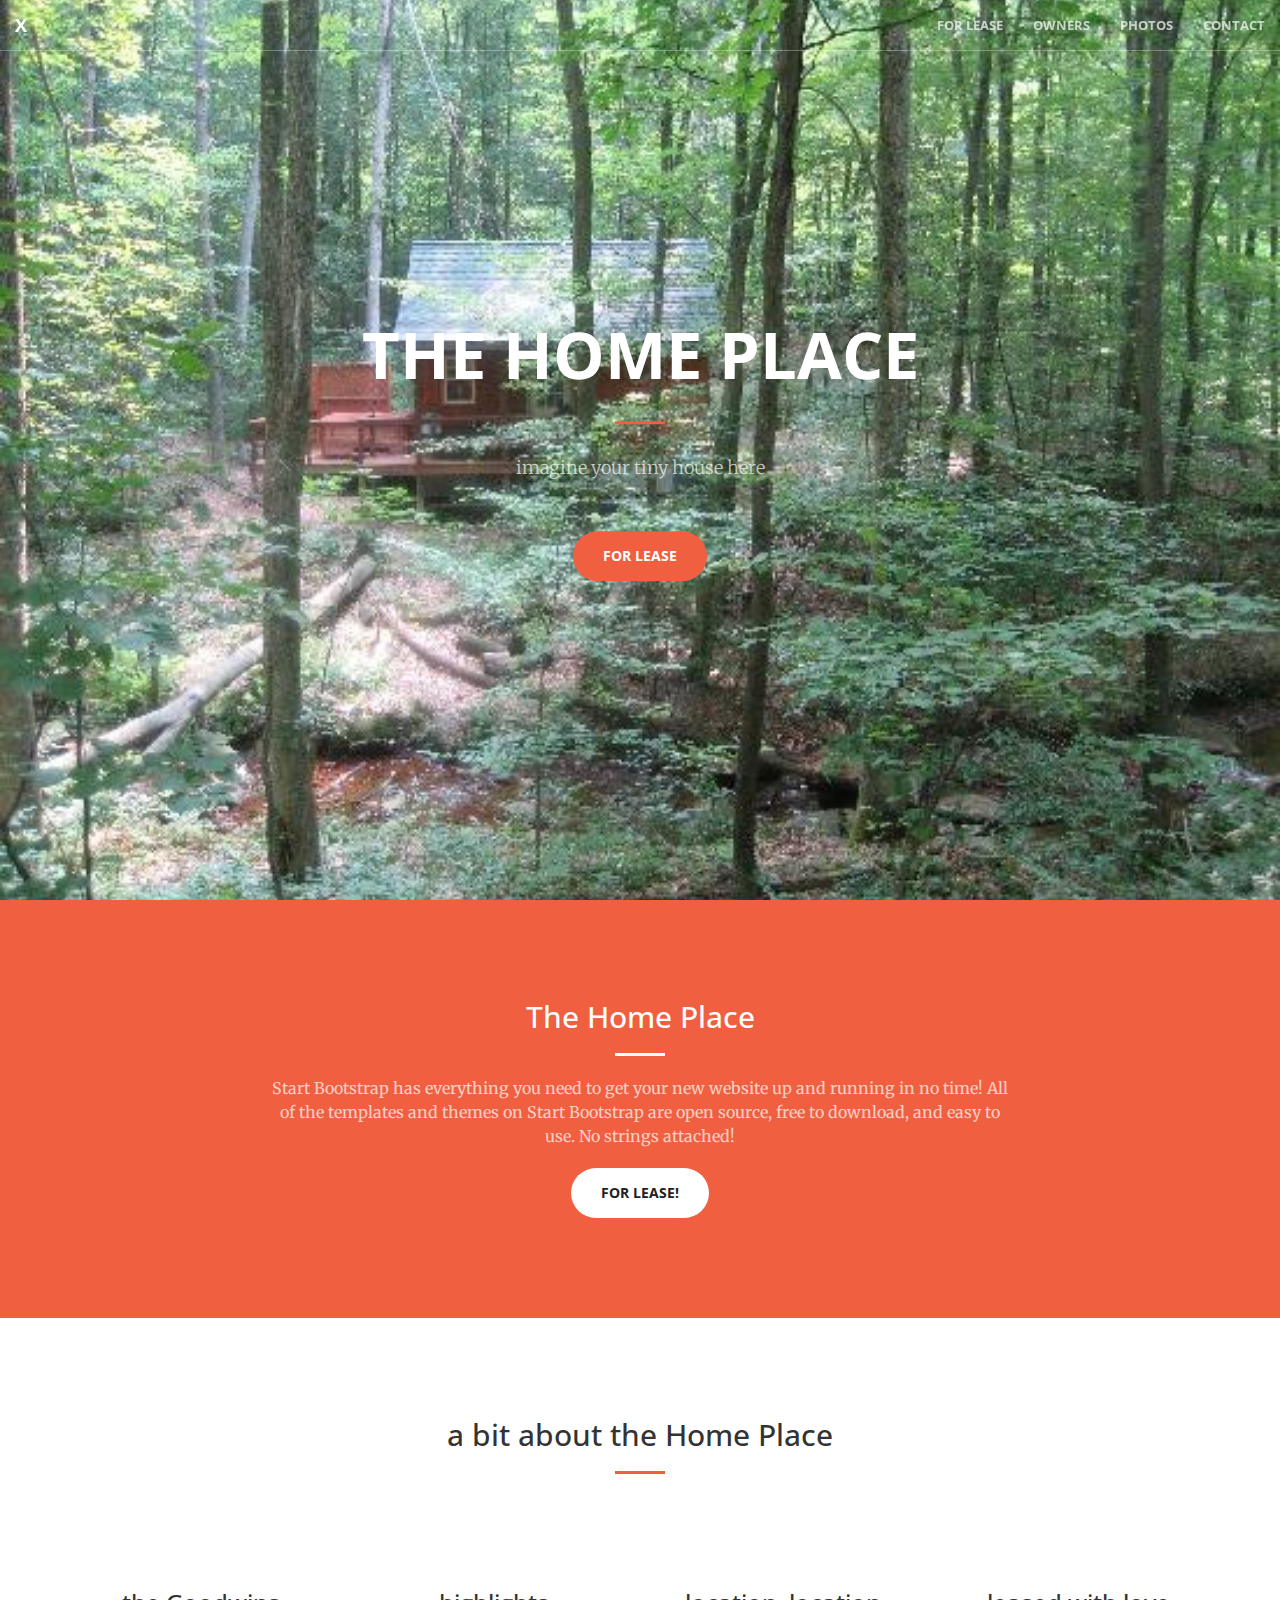
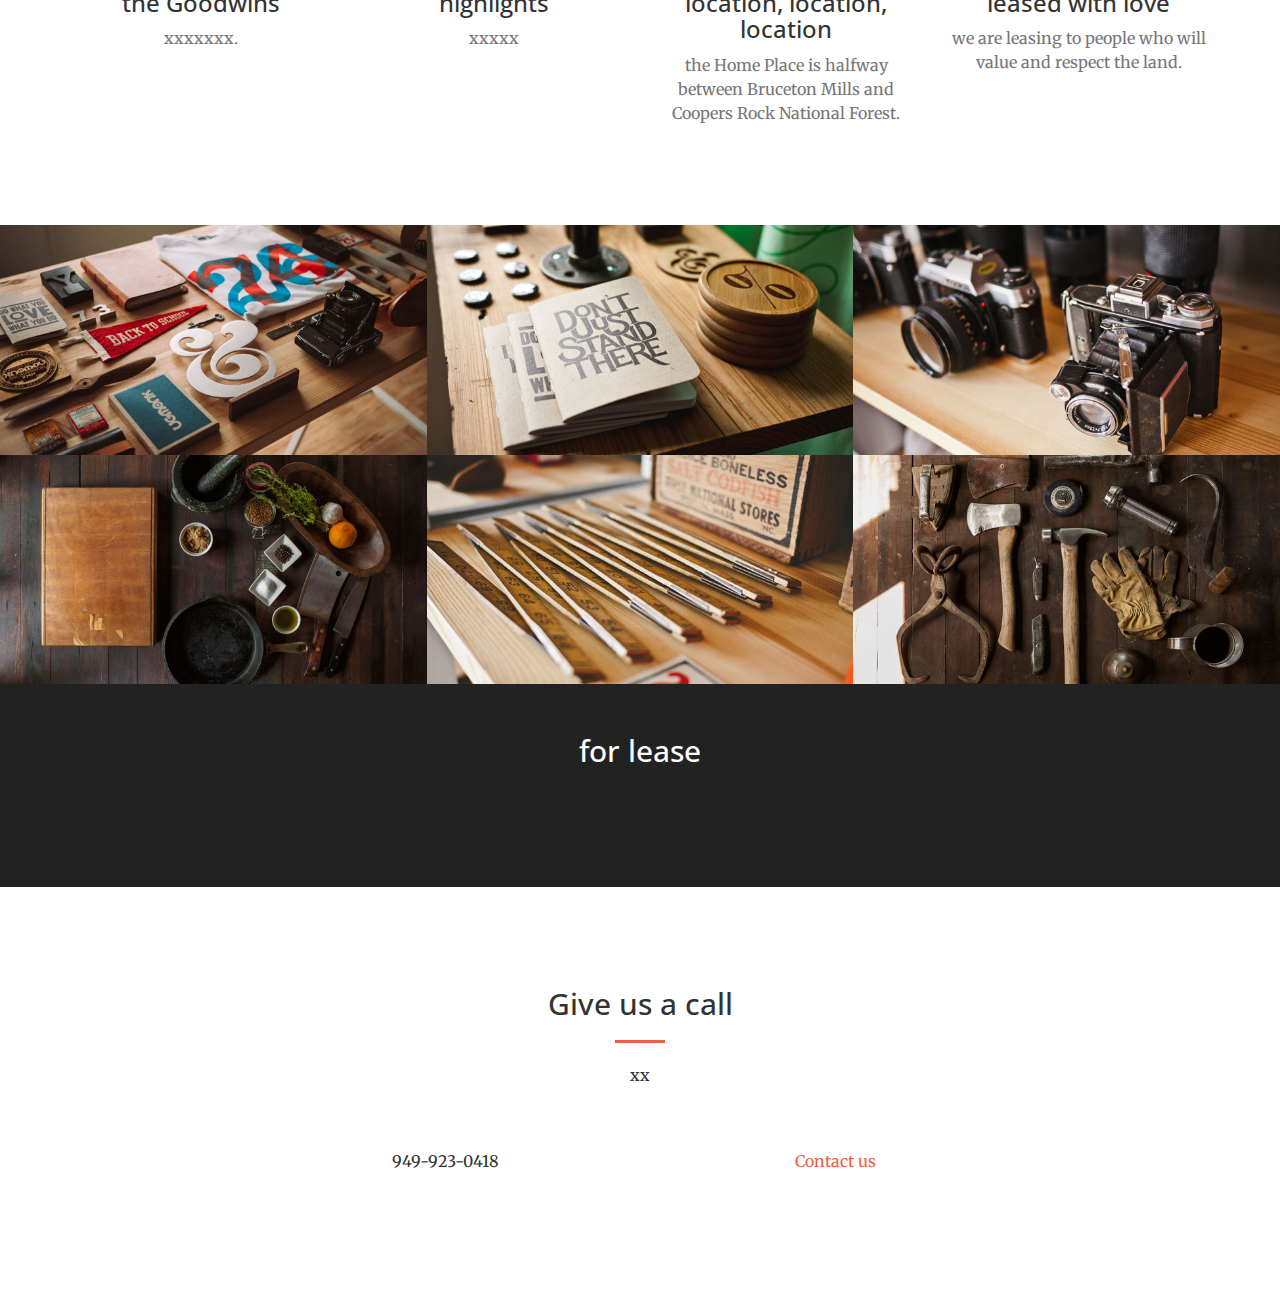
==== index.html @ 19638a12 "changes to text; font; added header photo" ====
<!DOCTYPE html>
<html lang="en">

<head>

    <meta charset="utf-8">
    <meta http-equiv="X-UA-Compatible" content="IE=edge">
    <meta name="viewport" content="width=device-width, initial-scale=1">
    <meta name="description" content="">
    <meta name="author" content="">

    <title>the Home Place</title>

    <!-- Bootstrap Core CSS -->
    <link rel="stylesheet" href="css/bootstrap.min.css" type="text/css">

    <!-- Custom Fonts -->
    <link href='http://fonts.googleapis.com/css?family=Open+Sans:300italic,400italic,600italic,700italic,800italic,400,300,600,700,800' rel='stylesheet' type='text/css'>
    <link href='http://fonts.googleapis.com/css?family=Merriweather:400,300,300italic,400italic,700,700italic,900,900italic' rel='stylesheet' type='text/css'>
    <link rel="stylesheet" href="font-awesome/css/font-awesome.min.css" type="text/css">

    <!-- Plugin CSS -->
    <link rel="stylesheet" href="css/animate.min.css" type="text/css">

    <!-- Custom CSS -->
    <link rel="stylesheet" href="css/creative.css" type="text/css">

    <!-- HTML5 Shim and Respond.js IE8 support of HTML5 elements and media queries -->
    <!-- WARNING: Respond.js doesn't work if you view the page via file:// -->
    <!--[if lt IE 9]>
        <script src="https://oss.maxcdn.com/libs/html5shiv/3.7.0/html5shiv.js"></script>
        <script src="https://oss.maxcdn.com/libs/respond.js/1.4.2/respond.min.js"></script>
    <![endif]-->

</head>

<body id="page-top">

    <nav id="mainNav" class="navbar navbar-default navbar-fixed-top">
        <div class="container-fluid">
            <!-- Brand and toggle get grouped for better mobile display -->
            <div class="navbar-header">
                <button type="button" class="navbar-toggle collapsed" data-toggle="collapse" data-target="#bs-example-navbar-collapse-1">
                    <span class="sr-only">Toggle navigation</span>
                    <span class="icon-bar"></span>
                    <span class="icon-bar"></span>
                    <span class="icon-bar"></span>
                </button>
                <a class="navbar-brand page-scroll" href="#page-top">X</a>
            </div>

            <!-- Collect the nav links, forms, and other content for toggling -->
            <div class="collapse navbar-collapse" id="bs-example-navbar-collapse-1">
                <ul class="nav navbar-nav navbar-right">
                    <li>
                        <a class="page-scroll" href="#about">for lease</a>
                    </li>
                    <li>
                        <a class="page-scroll" href="#services">owners</a>
                    </li>
                    <li>
                        <a class="page-scroll" href="#portfolio">photos</a>
                    </li>

                    <li>
                        <a class="page-scroll" href="#contact">contact</a>
                    </li>
                </ul>
            </div>
            <!-- /.navbar-collapse -->
        </div>
        <!-- /.container-fluid -->
    </nav>

    <header>
        <div class="header-content">
            <div class="header-content-inner">
                <h1>The Home Place</h1>
                <hr>
                <p>imagine your tiny house here</p>
                <a href="#about" class="btn btn-primary btn-xl page-scroll">for lease</a>
            </div>
        </div>
    </header>

    <section class="bg-primary" id="about">
        <div class="container">
            <div class="row">
                <div class="col-lg-8 col-lg-offset-2 text-center">
                    <h2 class="section-heading">The Home Place</h2>
                    <hr class="light">
                    <p class="text-faded">Start Bootstrap has everything you need to get your new website up and running in no time! All of the templates and themes on Start Bootstrap are open source, free to download, and easy to use. No strings attached!</p>
                    <a href="#" class="btn btn-default btn-xl">for lease!</a>
                </div>
            </div>
        </div>
    </section>

    <section id="services">
        <div class="container">
            <div class="row">
                <div class="col-lg-12 text-center">
                    <h2 class="section-heading">a bit about the Home Place</h2>
                    <hr class="primary">
                </div>
            </div>
        </div>
        <div class="container">
            <div class="row">
                <div class="col-lg-3 col-md-6 text-center">
                    <div class="service-box">
                        <i class="fa fa-4x fa-diamond wow bounceIn text-primary"></i>
                        <h3>the Goodwins</h3>
                        <p class="text-muted">xxxxxxx.</p>
                    </div>
                </div>
                <div class="col-lg-3 col-md-6 text-center">
                    <div class="service-box">
                        <i class="fa fa-4x fa-paper-plane wow bounceIn text-primary" data-wow-delay=".1s"></i>
                        <h3>highlights</h3>
                        <p class="text-muted">xxxxx</p>
                    </div>
                </div>
                <div class="col-lg-3 col-md-6 text-center">
                    <div class="service-box">
                        <i class="fa fa-4x fa-map-marker wow bounceIn text-primary" data-wow-delay=".2s"></i>
                        <h3>location, location, location</h3>
                        <p class="text-muted">the Home Place is halfway between Bruceton Mills and Coopers Rock National Forest.</p>
                    </div>
                </div>
                <div class="col-lg-3 col-md-6 text-center">
                    <div class="service-box">
                        <i class="fa fa-4x fa-heart wow bounceIn text-primary" data-wow-delay=".3s"></i>
                        <h3>leased with love</h3>
                        <p class="text-muted">we are leasing to people who will value and respect the land.</p>
                    </div>
                </div>
            </div>
        </div>
    </section>

    <section class="no-padding" id="portfolio">
        <div class="container-fluid">
            <div class="row no-gutter">
                <div class="col-lg-4 col-sm-6">
                    <a href="#" class="portfolio-box">
                        <img src="img/portfolio/1.jpg" class="img-responsive" alt="">
                        <div class="portfolio-box-caption">
                            <div class="portfolio-box-caption-content">
                                <div class="project-category text-faded">
                                    Category
                                </div>
                                <div class="project-name">
                                    Project Name
                                </div>
                            </div>
                        </div>
                    </a>
                </div>
                <div class="col-lg-4 col-sm-6">
                    <a href="#" class="portfolio-box">
                        <img src="img/portfolio/2.jpg" class="img-responsive" alt="">
                        <div class="portfolio-box-caption">
                            <div class="portfolio-box-caption-content">
                                <div class="project-category text-faded">
                                    Category
                                </div>
                                <div class="project-name">
                                    Project Name
                                </div>
                            </div>
                        </div>
                    </a>
                </div>
                <div class="col-lg-4 col-sm-6">
                    <a href="#" class="portfolio-box">
                        <img src="img/portfolio/3.jpg" class="img-responsive" alt="">
                        <div class="portfolio-box-caption">
                            <div class="portfolio-box-caption-content">
                                <div class="project-category text-faded">
                                    Category
                                </div>
                                <div class="project-name">
                                    Project Name
                                </div>
                            </div>
                        </div>
                    </a>
                </div>
                <div class="col-lg-4 col-sm-6">
                    <a href="#" class="portfolio-box">
                        <img src="img/portfolio/4.jpg" class="img-responsive" alt="">
                        <div class="portfolio-box-caption">
                            <div class="portfolio-box-caption-content">
                                <div class="project-category text-faded">
                                    Category
                                </div>
                                <div class="project-name">
                                    Project Name
                                </div>
                            </div>
                        </div>
                    </a>
                </div>
                <div class="col-lg-4 col-sm-6">
                    <a href="#" class="portfolio-box">
                        <img src="img/portfolio/5.jpg" class="img-responsive" alt="">
                        <div class="portfolio-box-caption">
                            <div class="portfolio-box-caption-content">
                                <div class="project-category text-faded">
                                    Category
                                </div>
                                <div class="project-name">
                                    Project Name
                                </div>
                            </div>
                        </div>
                    </a>
                </div>
                <div class="col-lg-4 col-sm-6">
                    <a href="#" class="portfolio-box">
                        <img src="img/portfolio/6.jpg" class="img-responsive" alt="">
                        <div class="portfolio-box-caption">
                            <div class="portfolio-box-caption-content">
                                <div class="project-category text-faded">
                                    Category
                                </div>
                                <div class="project-name">
                                    Project Name
                                </div>
                            </div>
                        </div>
                    </a>
                </div>
            </div>
        </div>
    </section>

    <aside class="bg-dark">
        <div class="container text-center">
            <div class="call-to-action">
                <h2>for lease</h2>
                <a href="#" class="btn btn-default btn-xl wow tada">family-owned land for five generations</a>
            </div>
        </div>
    </aside>

    <section id="contact">
        <div class="container">
            <div class="row">
                <div class="col-lg-8 col-lg-offset-2 text-center">
                    <h2 class="section-heading">Give us a call</h2>
                    <hr class="primary">
                    <p>xx</p>
                </div>
                <div class="col-lg-4 col-lg-offset-2 text-center">
                    <i class="fa fa-phone fa-3x wow bounceIn"></i>
                    <p>949-923-0418</p>
                </div>
                <div class="col-lg-4 text-center">
                    <i class="fa fa-envelope-o fa-3x wow bounceIn" data-wow-delay=".1s"></i>
                    <p><a href="mailto:sherri@sherricruz.com">Contact us</a></p>
                </div>
            </div>
        </div>
    </section>

    <!-- jQuery -->
    <script src="js/jquery.js"></script>

    <!-- Bootstrap Core JavaScript -->
    <script src="js/bootstrap.min.js"></script>

    <!-- Plugin JavaScript -->
    <script src="js/jquery.easing.min.js"></script>
    <script src="js/jquery.fittext.js"></script>
    <script src="js/wow.min.js"></script>

    <!-- Custom Theme JavaScript -->
    <script src="js/creative.js"></script>

</body>

</html>
---- css/creative.css ----
/*!
 * Start Bootstrap - Creative Bootstrap Theme (http://startbootstrap.com)
 * Code licensed under the Apache License v2.0.
 * For details, see http://www.apache.org/licenses/LICENSE-2.0.
 */

html,
body {
    width: 100%;
    height: 100%;
}

body {
    font-family: Merriweather,'Helvetica Neue',Arial,sans-serif;
}

hr {
    max-width: 50px;
    border-color: #f05f40;
    border-width: 3px;
}

hr.light {
    border-color: #fff;
}

a {
    color: #f05f40;
    -webkit-transition: all .35s;
    -moz-transition: all .35s;
    transition: all .35s;
}

a:hover,
a:focus {
    color: #eb3812;
}

h1,
h2,
h3,
h4,
h5,
h6 {
    font-family: 'Open Sans','Helvetica Neue',Arial,sans-serif;
}

p {
    margin-bottom: 20px;
    font-size: 16px;
    line-height: 1.5;
}

.bg-primary {
    background-color: #f05f40;
}

.bg-dark {
    color: #fff;
    background-color: #222;
}

.text-faded {
    color: rgba(255,255,255,.7);
}

section {
    padding: 100px 0;
}

aside {
    padding: 50px 0;
}

.no-padding {
    padding: 0;
}

.navbar-default {
    border-color: rgba(34,34,34,.05);
    font-family: 'Open Sans','Helvetica Neue',Arial,sans-serif;
    background-color: #fff;
    -webkit-transition: all .35s;
    -moz-transition: all .35s;
    transition: all .35s;
}

.navbar-default .navbar-header .navbar-brand {
    text-transform: uppercase;
    font-family: 'Open Sans','Helvetica Neue',Arial,sans-serif;
    font-weight: 700;
    color: #f05f40;
}

.navbar-default .navbar-header .navbar-brand:hover,
.navbar-default .navbar-header .navbar-brand:focus {
    color: #eb3812;
}

.navbar-default .nav > li>a,
.navbar-default .nav>li>a:focus {
    text-transform: uppercase;
    font-size: 13px;
    font-weight: 700;
    color: #222;
}

.navbar-default .nav > li>a:hover,
.navbar-default .nav>li>a:focus:hover {
    color: #f05f40;
}

.navbar-default .nav > li.active>a,
.navbar-default .nav>li.active>a:focus {
    color: #f05f40!important;
    background-color: transparent;
}

.navbar-default .nav > li.active>a:hover,
.navbar-default .nav>li.active>a:focus:hover {
    background-color: transparent;
}

@media(min-width:768px) {
    .navbar-default {
        border-color: rgba(255,255,255,.3);
        background-color: transparent;
    }

    .navbar-default .navbar-header .navbar-brand {
        color: rgba(255,255,255,.7);
    }

    .navbar-default .navbar-header .navbar-brand:hover,
    .navbar-default .navbar-header .navbar-brand:focus {
        color: #fff;
    }

    .navbar-default .nav > li>a,
    .navbar-default .nav>li>a:focus {
        color: rgba(255,255,255,.7);
    }

    .navbar-default .nav > li>a:hover,
    .navbar-default .nav>li>a:focus:hover {
        color: #fff;
    }

    .navbar-default.affix {
        border-color: rgba(34,34,34,.05);
        background-color: #fff;
    }

    .navbar-default.affix .navbar-header .navbar-brand {
        font-size: 14px;
        color: #f05f40;
    }

    .navbar-default.affix .navbar-header .navbar-brand:hover,
    .navbar-default.affix .navbar-header .navbar-brand:focus {
        color: #eb3812;
    }

    .navbar-default.affix .nav > li>a,
    .navbar-default.affix .nav>li>a:focus {
        color: #222;
    }

    .navbar-default.affix .nav > li>a:hover,
    .navbar-default.affix .nav>li>a:focus:hover {
        color: #f05f40;
    }
}

header {
    position: relative;
    width: 100%;
    min-height: auto;
    text-align: center;
    color: #fff;
    background-image: url(../img/bruceton-mills.jpg);
    background-position: center;
    -webkit-background-size: cover;
    -moz-background-size: cover;
    background-size: cover;
    -o-background-size: cover;
}

header .header-content {
    position: relative;
    width: 100%;
    padding: 100px 15px;
    text-align: center;
}

header .header-content .header-content-inner h1 {
    margin-top: 0;
    margin-bottom: 0;
    text-transform: uppercase;
    font-weight: 700;
}

header .header-content .header-content-inner hr {
    margin: 30px auto;
}

header .header-content .header-content-inner p {
    margin-bottom: 50px;
    font-size: 16px;
    font-weight: 300;
    color: rgba(255,255,255,.7);
}

@media(min-width:768px) {
    header {
        min-height: 100%;
    }

    header .header-content {
        position: absolute;
        top: 50%;
        padding: 0 50px;
        -webkit-transform: translateY(-50%);
        -ms-transform: translateY(-50%);
        transform: translateY(-50%);
    }

    header .header-content .header-content-inner {
        margin-right: auto;
        margin-left: auto;
        max-width: 1000px;
    }

    header .header-content .header-content-inner p {
        margin-right: auto;
        margin-left: auto;
        max-width: 80%;
        font-size: 18px;
    }
}

.section-heading {
    margin-top: 0;
}

.service-box {
    margin: 50px auto 0;
    max-width: 400px;
}

@media(min-width:992px) {
    .service-box {
        margin: 20px auto 0;
    }
}

.service-box p {
    margin-bottom: 0;
}

.portfolio-box {
    display: block;
    position: relative;
    margin: 0 auto;
    max-width: 650px;
}

.portfolio-box .portfolio-box-caption {
    display: block;
    position: absolute;
    bottom: 0;
    width: 100%;
    height: 100%;
    text-align: center;
    color: #fff;
    opacity: 0;
    background: rgba(240,95,64,.9);
    -webkit-transition: all .35s;
    -moz-transition: all .35s;
    transition: all .35s;
}

.portfolio-box .portfolio-box-caption .portfolio-box-caption-content {
    position: absolute;
    top: 50%;
    width: 100%;
    text-align: center;
    transform: translateY(-50%);
}

.portfolio-box .portfolio-box-caption .portfolio-box-caption-content .project-category,
.portfolio-box .portfolio-box-caption .portfolio-box-caption-content .project-name {
    padding: 0 15px;
    font-family: 'Open Sans','Helvetica Neue',Arial,sans-serif;
}

.portfolio-box .portfolio-box-caption .portfolio-box-caption-content .project-category {
    text-transform: uppercase;
    font-size: 14px;
    font-weight: 600;
}

.portfolio-box .portfolio-box-caption .portfolio-box-caption-content .project-name {
    font-size: 18px;
}

.portfolio-box:hover .portfolio-box-caption {
    opacity: 1;
}

@media(min-width:768px) {
    .portfolio-box .portfolio-box-caption .portfolio-box-caption-content .project-category {
        font-size: 16px;
    }

    .portfolio-box .portfolio-box-caption .portfolio-box-caption-content .project-name {
        font-size: 22px;
    }
}

.call-to-action h2 {
    margin: 0 auto 20px;
}

.text-primary {
    color: #f05f40;
}

.no-gutter > [class*=col-] {
    padding-right: 0;
    padding-left: 0;
}

.btn-default {
    border-color: #fff;
    color: #222;
    background-color: #fff;
    -webkit-transition: all .35s;
    -moz-transition: all .35s;
    transition: all .35s;
}

.btn-default:hover,
.btn-default:focus,
.btn-default.focus,
.btn-default:active,
.btn-default.active,
.open > .dropdown-toggle.btn-default {
    border-color: #ededed;
    color: #222;
    background-color: #f2f2f2;
}

.btn-default:active,
.btn-default.active,
.open > .dropdown-toggle.btn-default {
    background-image: none;
}

.btn-default.disabled,
.btn-default[disabled],
fieldset[disabled] .btn-default,
.btn-default.disabled:hover,
.btn-default[disabled]:hover,
fieldset[disabled] .btn-default:hover,
.btn-default.disabled:focus,
.btn-default[disabled]:focus,
fieldset[disabled] .btn-default:focus,
.btn-default.disabled.focus,
.btn-default[disabled].focus,
fieldset[disabled] .btn-default.focus,
.btn-default.disabled:active,
.btn-default[disabled]:active,
fieldset[disabled] .btn-default:active,
.btn-default.disabled.active,
.btn-default[disabled].active,
fieldset[disabled] .btn-default.active {
    border-color: #fff;
    background-color: #fff;
}

.btn-default .badge {
    color: #fff;
    background-color: #222;
}

.btn-primary {
    border-color: #f05f40;
    color: #fff;
    background-color: #f05f40;
    -webkit-transition: all .35s;
    -moz-transition: all .35s;
    transition: all .35s;
}

.btn-primary:hover,
.btn-primary:focus,
.btn-primary.focus,
.btn-primary:active,
.btn-primary.active,
.open > .dropdown-toggle.btn-primary {
    border-color: #ed431f;
    color: #fff;
    background-color: #ee4b28;
}

.btn-primary:active,
.btn-primary.active,
.open > .dropdown-toggle.btn-primary {
    background-image: none;
}

.btn-primary.disabled,
.btn-primary[disabled],
fieldset[disabled] .btn-primary,
.btn-primary.disabled:hover,
.btn-primary[disabled]:hover,
fieldset[disabled] .btn-primary:hover,
.btn-primary.disabled:focus,
.btn-primary[disabled]:focus,
fieldset[disabled] .btn-primary:focus,
.btn-primary.disabled.focus,
.btn-primary[disabled].focus,
fieldset[disabled] .btn-primary.focus,
.btn-primary.disabled:active,
.btn-primary[disabled]:active,
fieldset[disabled] .btn-primary:active,
.btn-primary.disabled.active,
.btn-primary[disabled].active,
fieldset[disabled] .btn-primary.active {
    border-color: #f05f40;
    background-color: #f05f40;
}

.btn-primary .badge {
    color: #f05f40;
    background-color: #fff;
}

.btn {
    border: 0;
    border-radius: 300px;
    text-transform: uppercase;
    font-family: 'Open Sans','Helvetica Neue',Arial,sans-serif;
    font-weight: 700;
}

.btn-xl {
    padding: 15px 30px;
}

::-moz-selection {
    text-shadow: none;
    color: #fff;
    background: #222;
}

::selection {
    text-shadow: none;
    color: #fff;
    background: #222;
}

img::selection {
    color: #fff;
    background: 0 0;
}

img::-moz-selection {
    color: #fff;
    background: 0 0;
}

body {
    webkit-tap-highlight-color: #222;
}
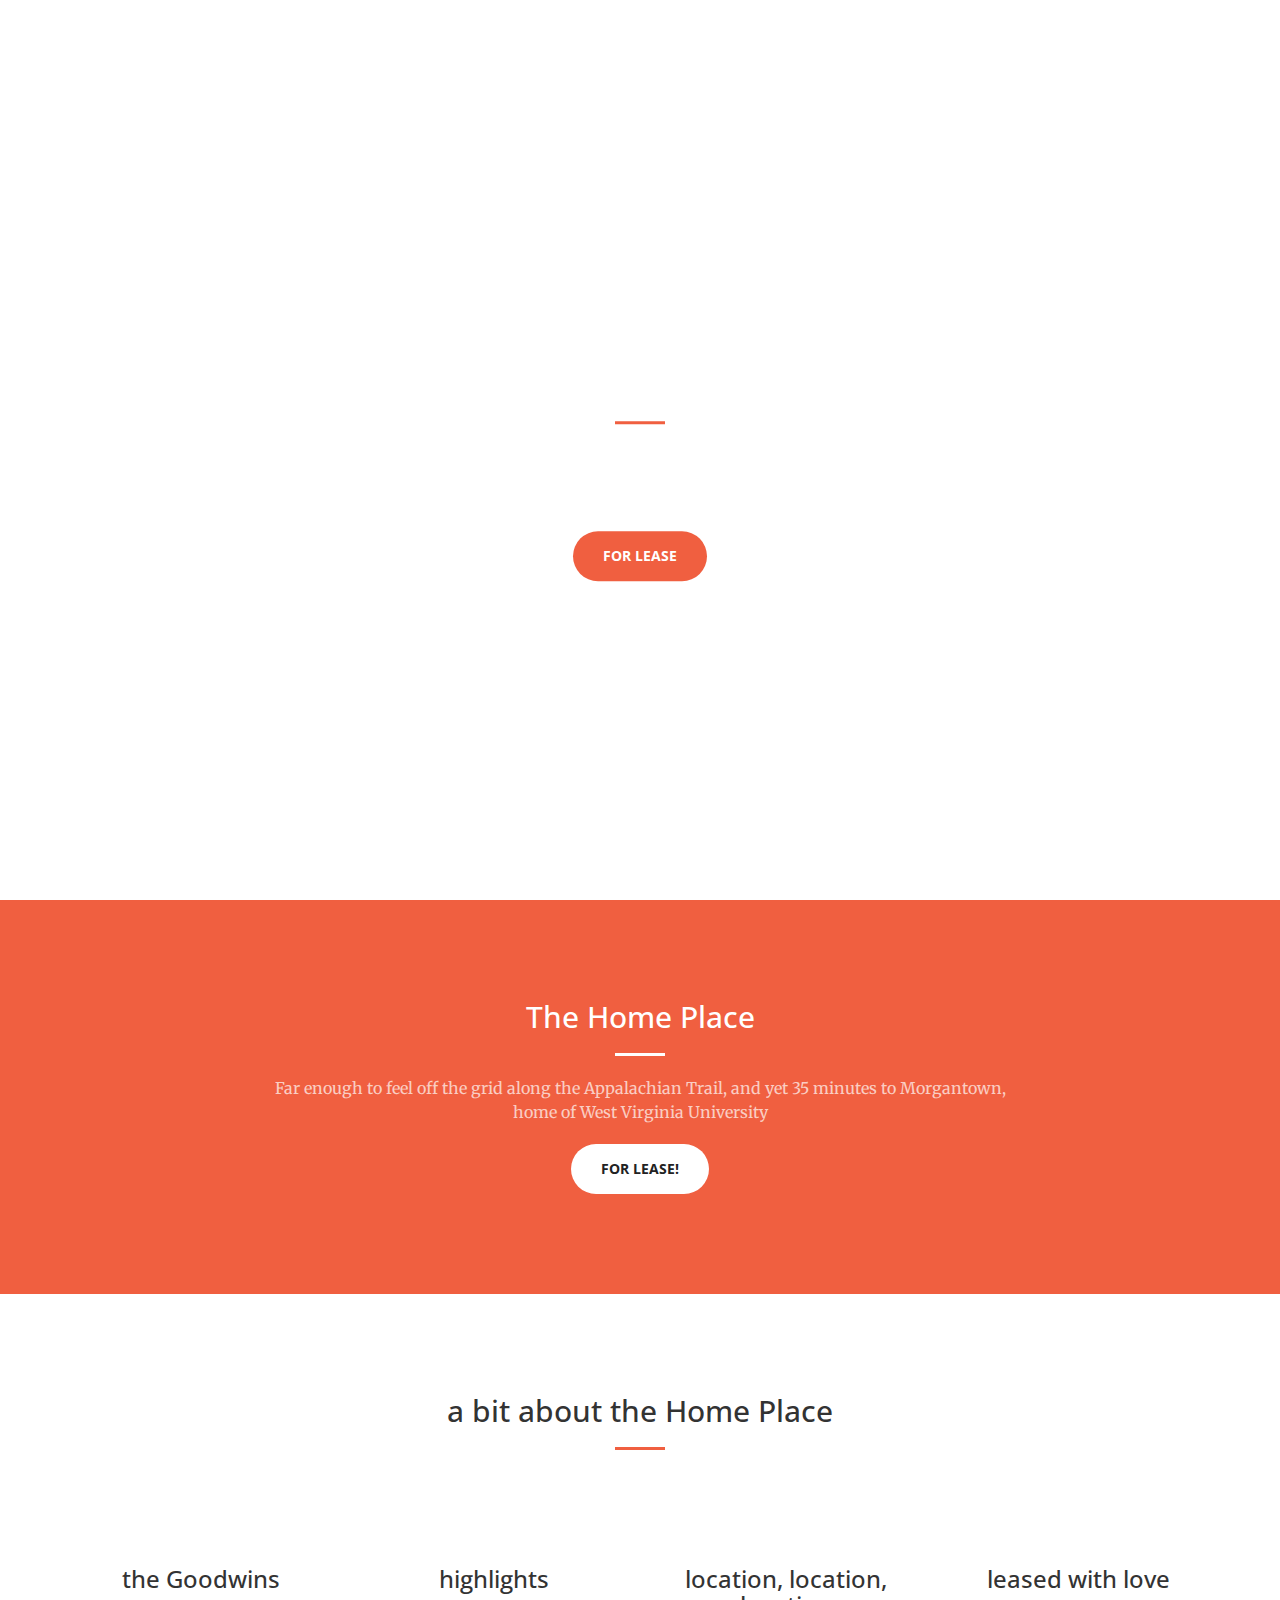
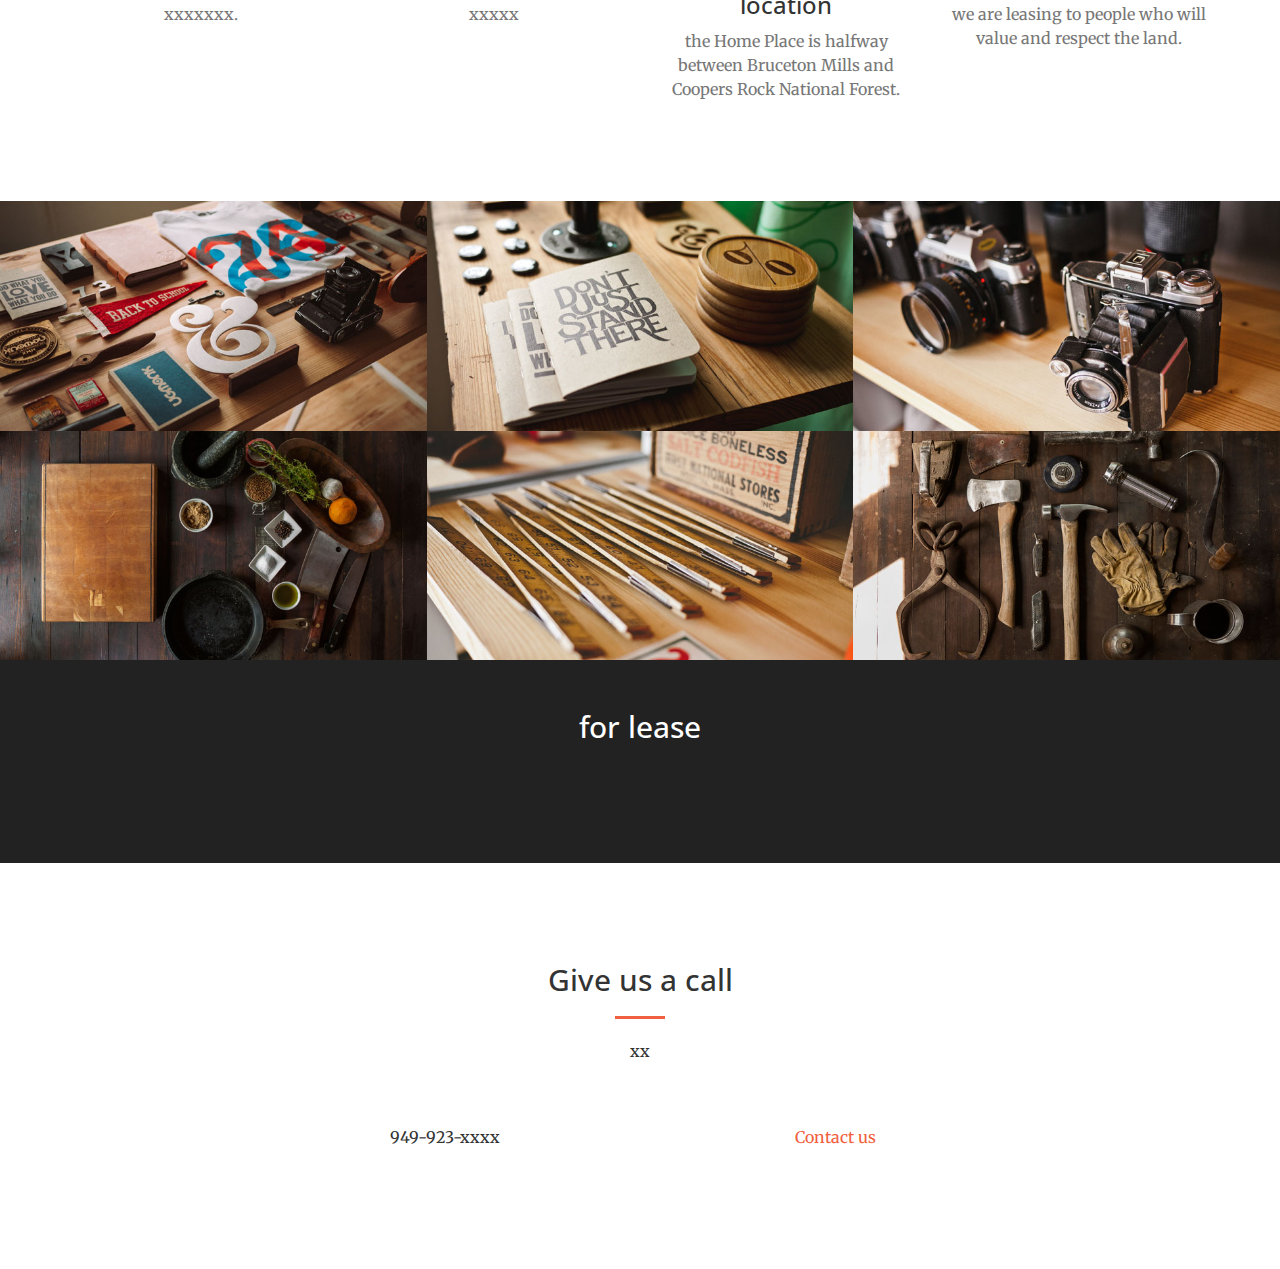
==== commit aa6f84e6: "changes to text; font; added header photo" ====
--- a/index.html
+++ b/index.html
@@ -89,7 +89,7 @@
                 <div class="col-lg-8 col-lg-offset-2 text-center">
                     <h2 class="section-heading">The Home Place</h2>
                     <hr class="light">
-                    <p class="text-faded">Start Bootstrap has everything you need to get your new website up and running in no time! All of the templates and themes on Start Bootstrap are open source, free to download, and easy to use. No strings attached!</p>
+                    <p class="text-faded">Far enough to feel off the grid along the Appalachian Trail, and yet 35 minutes to Morgantown, home of West Virginia University</p>
                     <a href="#" class="btn btn-default btn-xl">for lease!</a>
                 </div>
             </div>
@@ -255,7 +255,7 @@
                 </div>
                 <div class="col-lg-4 col-lg-offset-2 text-center">
                     <i class="fa fa-phone fa-3x wow bounceIn"></i>
-                    <p>949-923-0418</p>
+                    <p>949-923-xxxx</p>
                 </div>
                 <div class="col-lg-4 text-center">
                     <i class="fa fa-envelope-o fa-3x wow bounceIn" data-wow-delay=".1s"></i>
--- a/css/creative.css
+++ b/css/creative.css
@@ -178,7 +178,7 @@
     min-height: auto;
     text-align: center;
     color: #fff;
-    background-image: url(../img/bruceton-mills.jpg);
+    background-image: url(../img/bruceton-mills.jpeg);
     background-position: center;
     -webkit-background-size: cover;
     -moz-background-size: cover;
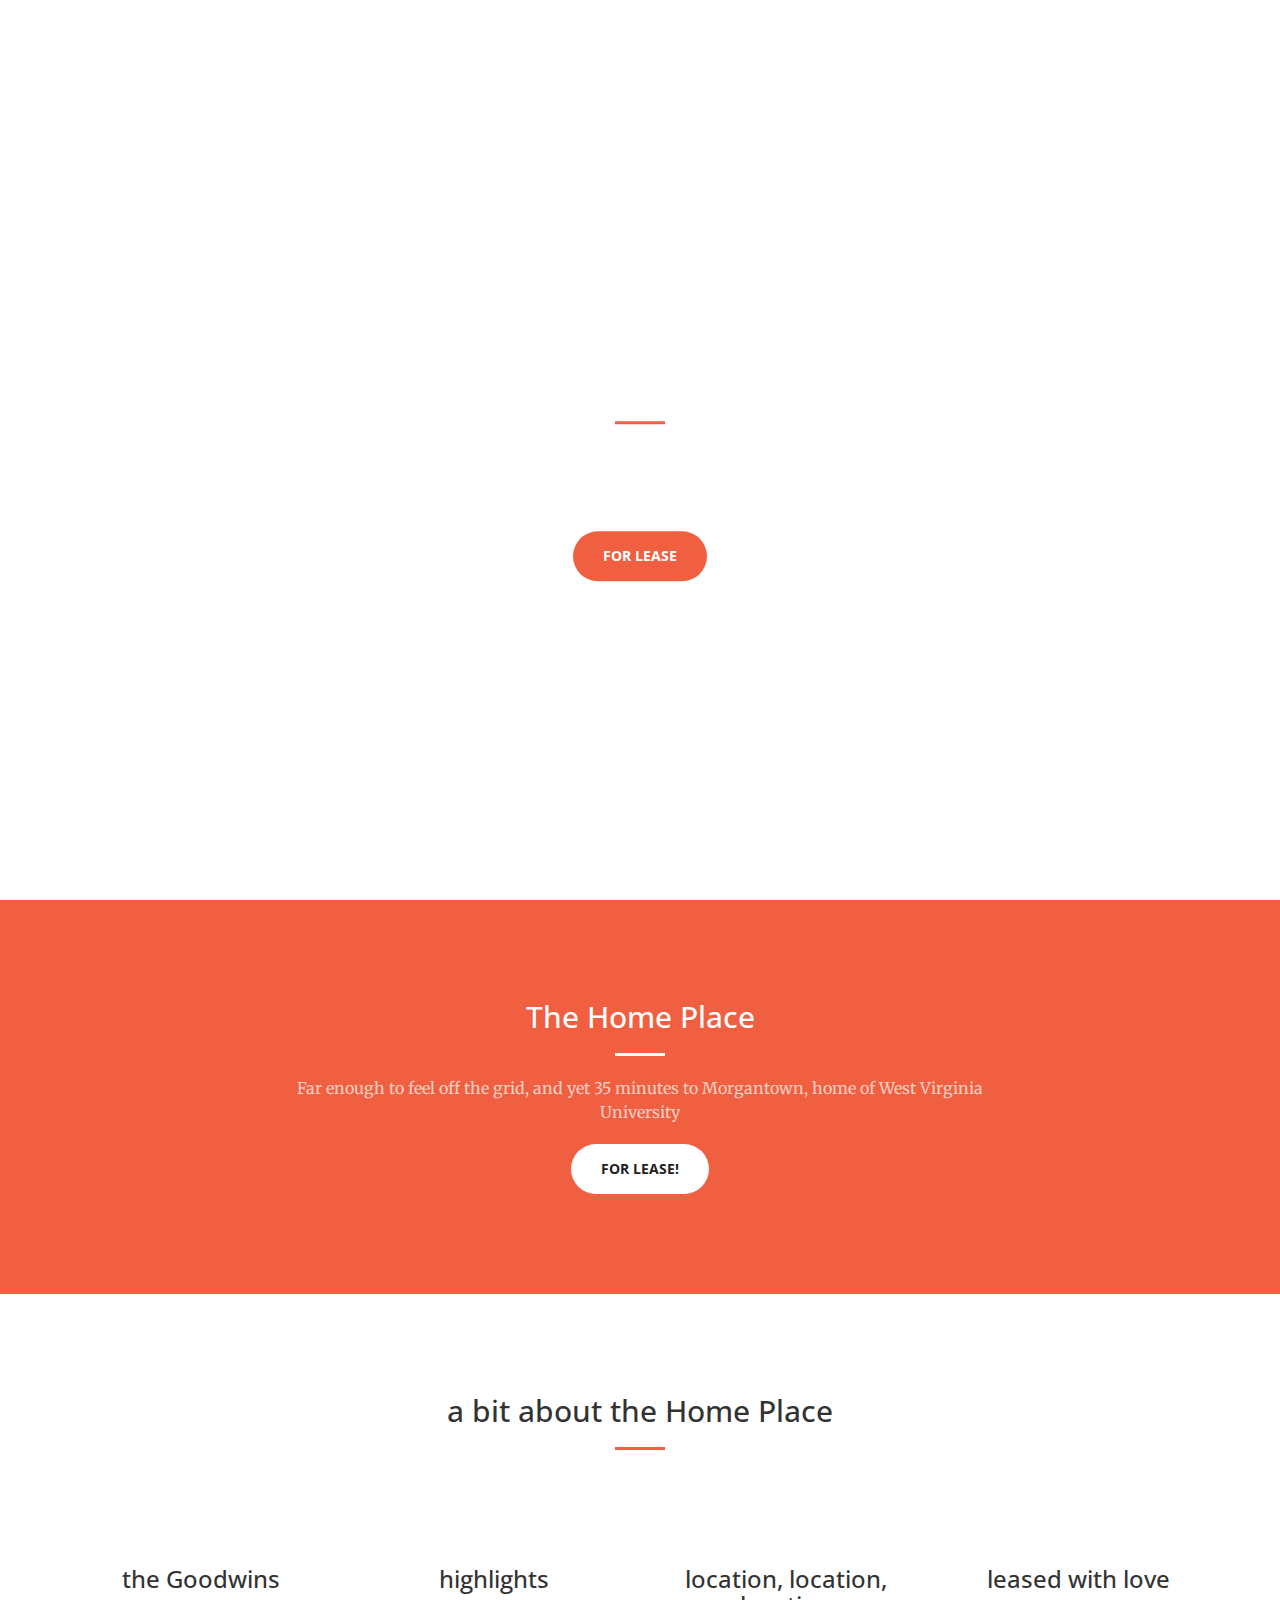
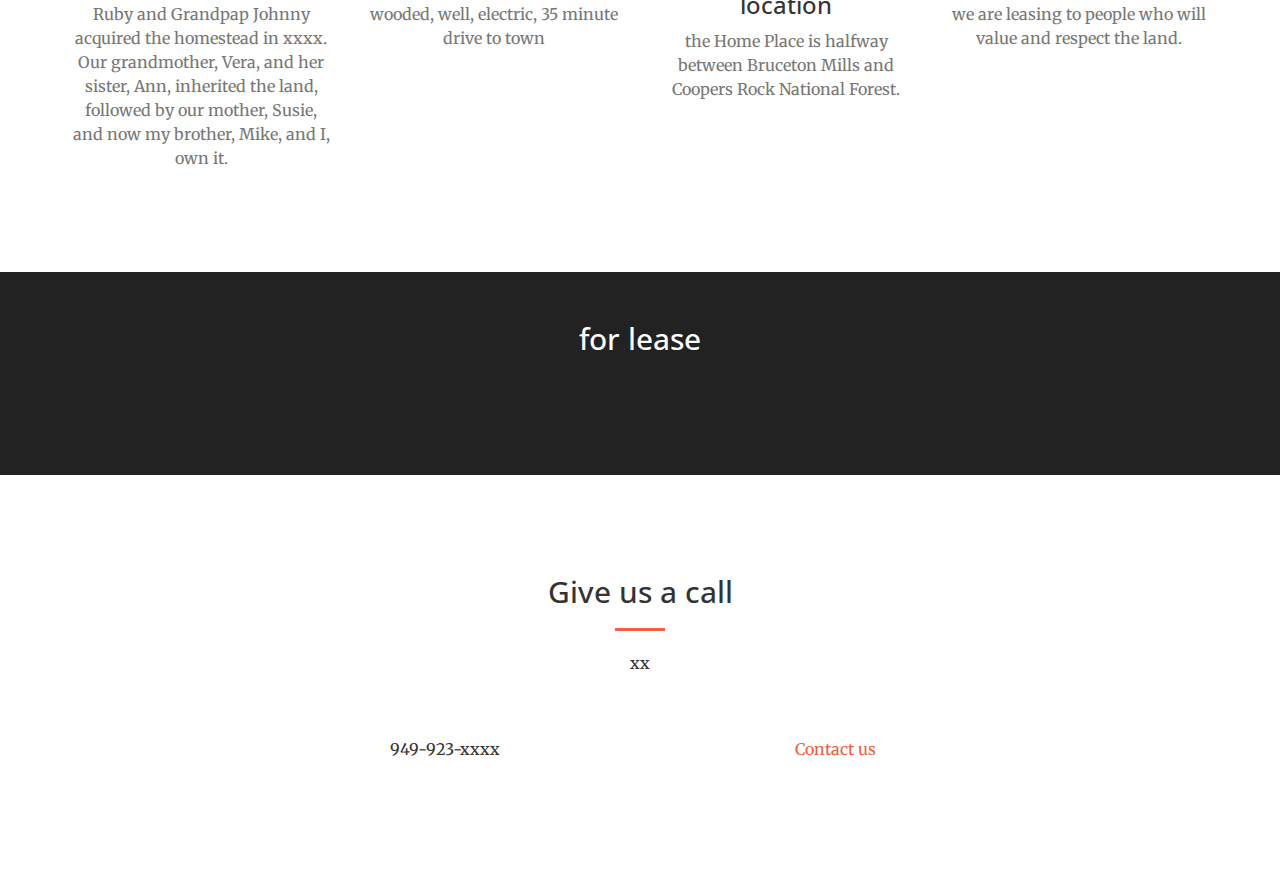
==== commit 506edc81: "new photos in portfolio resized 6.67 and 3.6; 650 by 350" ====
--- a/index.html
+++ b/index.html
@@ -46,7 +46,7 @@
                     <span class="icon-bar"></span>
                     <span class="icon-bar"></span>
                 </button>
-                <a class="navbar-brand page-scroll" href="#page-top">X</a>
+                <a class="navbar-brand page-scroll" href="#page-top">Home</a>
             </div>
 
             <!-- Collect the nav links, forms, and other content for toggling -->
@@ -89,7 +89,7 @@
                 <div class="col-lg-8 col-lg-offset-2 text-center">
                     <h2 class="section-heading">The Home Place</h2>
                     <hr class="light">
-                    <p class="text-faded">Far enough to feel off the grid along the Appalachian Trail, and yet 35 minutes to Morgantown, home of West Virginia University</p>
+                    <p class="text-faded">Far enough to feel off the grid, and yet 35 minutes to Morgantown, home of West Virginia University</p>
                     <a href="#" class="btn btn-default btn-xl">for lease!</a>
                 </div>
             </div>
@@ -111,14 +111,15 @@
                     <div class="service-box">
                         <i class="fa fa-4x fa-diamond wow bounceIn text-primary"></i>
                         <h3>the Goodwins</h3>
-                        <p class="text-muted">xxxxxxx.</p>
+                        <p class="text-muted">Ruby and Grandpap Johnny acquired the homestead in xxxx. Our grandmother, Vera, and her
+                        sister, Ann, inherited the land, followed by our mother, Susie, and now my brother, Mike, and I, own it. </p>
                     </div>
                 </div>
                 <div class="col-lg-3 col-md-6 text-center">
                     <div class="service-box">
                         <i class="fa fa-4x fa-paper-plane wow bounceIn text-primary" data-wow-delay=".1s"></i>
                         <h3>highlights</h3>
-                        <p class="text-muted">xxxxx</p>
+                        <p class="text-muted">wooded, well, electric, 35 minute drive to town </p>
                     </div>
                 </div>
                 <div class="col-lg-3 col-md-6 text-center">
@@ -144,82 +145,82 @@
             <div class="row no-gutter">
                 <div class="col-lg-4 col-sm-6">
                     <a href="#" class="portfolio-box">
-                        <img src="img/portfolio/1.jpg" class="img-responsive" alt="">
-                        <div class="portfolio-box-caption">
-                            <div class="portfolio-box-caption-content">
-                                <div class="project-category text-faded">
-                                    Category
-                                </div>
-                                <div class="project-name">
-                                    Project Name
-                                </div>
-                            </div>
-                        </div>
-                    </a>
-                </div>
-                <div class="col-lg-4 col-sm-6">
-                    <a href="#" class="portfolio-box">
-                        <img src="img/portfolio/2.jpg" class="img-responsive" alt="">
-                        <div class="portfolio-box-caption">
-                            <div class="portfolio-box-caption-content">
-                                <div class="project-category text-faded">
-                                    Category
-                                </div>
-                                <div class="project-name">
-                                    Project Name
-                                </div>
-                            </div>
-                        </div>
-                    </a>
-                </div>
-                <div class="col-lg-4 col-sm-6">
-                    <a href="#" class="portfolio-box">
-                        <img src="img/portfolio/3.jpg" class="img-responsive" alt="">
-                        <div class="portfolio-box-caption">
-                            <div class="portfolio-box-caption-content">
-                                <div class="project-category text-faded">
-                                    Category
-                                </div>
-                                <div class="project-name">
-                                    Project Name
-                                </div>
-                            </div>
-                        </div>
-                    </a>
-                </div>
-                <div class="col-lg-4 col-sm-6">
-                    <a href="#" class="portfolio-box">
-                        <img src="img/portfolio/4.jpg" class="img-responsive" alt="">
-                        <div class="portfolio-box-caption">
-                            <div class="portfolio-box-caption-content">
-                                <div class="project-category text-faded">
-                                    Category
-                                </div>
-                                <div class="project-name">
-                                    Project Name
-                                </div>
-                            </div>
-                        </div>
-                    </a>
-                </div>
-                <div class="col-lg-4 col-sm-6">
-                    <a href="#" class="portfolio-box">
-                        <img src="img/portfolio/5.jpg" class="img-responsive" alt="">
-                        <div class="portfolio-box-caption">
-                            <div class="portfolio-box-caption-content">
-                                <div class="project-category text-faded">
-                                    Category
-                                </div>
-                                <div class="project-name">
-                                    Project Name
-                                </div>
-                            </div>
-                        </div>
-                    </a>
-                </div>
-                <div class="col-lg-4 col-sm-6">
-                    <a href="#" class="portfolio-box">
-                        <img src="img/portfolio/6.jpg" class="img-responsive" alt="">
+                        <img src="img/portfolio/coopers-rock2.jpg" class="img-responsive" alt="">
+                        <div class="portfolio-box-caption">
+                            <div class="portfolio-box-caption-content">
+                                <div class="project-category text-faded">
+                                    Category
+                                </div>
+                                <div class="project-name">
+                                    Project Name
+                                </div>
+                            </div>
+                        </div>
+                    </a>
+                </div>
+                <div class="col-lg-4 col-sm-6">
+                    <a href="#" class="portfolio-box">
+                        <img src="img/portfolio/coopers-rock.jpg" class="img-responsive" alt="">
+                        <div class="portfolio-box-caption">
+                            <div class="portfolio-box-caption-content">
+                                <div class="project-category text-faded">
+                                    Category
+                                </div>
+                                <div class="project-name">
+                                    Project Name
+                                </div>
+                            </div>
+                        </div>
+                    </a>
+                </div>
+                <div class="col-lg-4 col-sm-6">
+                    <a href="#" class="portfolio-box">
+                        <img src="img/portfolio/coopers-fall.jpg" class="img-responsive" alt="">
+                        <div class="portfolio-box-caption">
+                            <div class="portfolio-box-caption-content">
+                                <div class="project-category text-faded">
+                                    Category
+                                </div>
+                                <div class="project-name">
+                                    Project Name
+                                </div>
+                            </div>
+                        </div>
+                    </a>
+                </div>
+                <div class="col-lg-4 col-sm-6">
+                    <a href="#" class="portfolio-box">
+                        <img src="img/portfolio/preston-county.jpg" class="img-responsive" alt="">
+                        <div class="portfolio-box-caption">
+                            <div class="portfolio-box-caption-content">
+                                <div class="project-category text-faded">
+                                    Category
+                                </div>
+                                <div class="project-name">
+                                    Project Name
+                                </div>
+                            </div>
+                        </div>
+                    </a>
+                </div>
+                <div class="col-lg-4 col-sm-6">
+                    <a href="#" class="portfolio-box">
+                        <img src="img/portfolio/sleeping-giant-coopers.jpg" class="img-responsive" alt="">
+                        <div class="portfolio-box-caption">
+                            <div class="portfolio-box-caption-content">
+                                <div class="project-category text-faded">
+                                    Category
+                                </div>
+                                <div class="project-name">
+                                    Project Name
+                                </div>
+                            </div>
+                        </div>
+                    </a>
+                </div>
+                <div class="col-lg-4 col-sm-6">
+                    <a href="#" class="portfolio-box">
+                        <img src="img/portfolio/monongalia-county-courthouse.jpg" class="img-responsive" alt="">
                         <div class="portfolio-box-caption">
                             <div class="portfolio-box-caption-content">
                                 <div class="project-category text-faded">
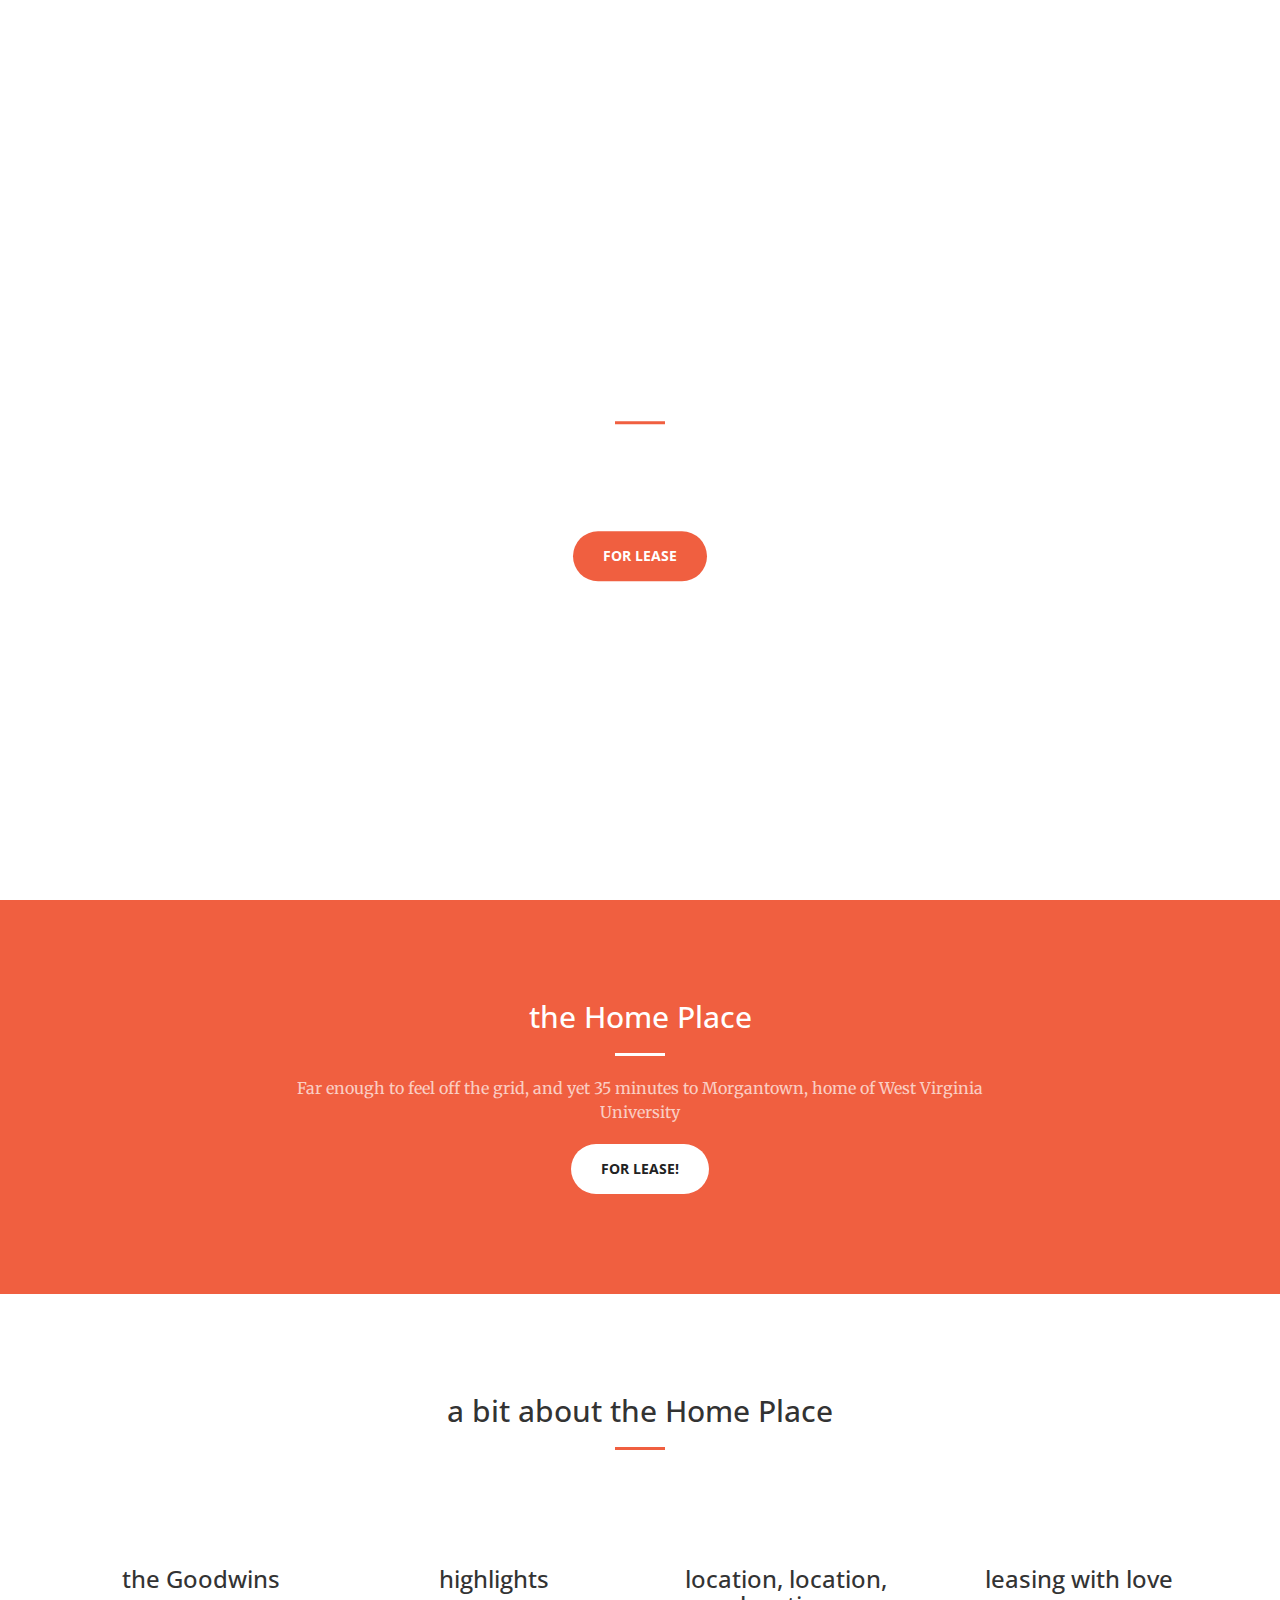
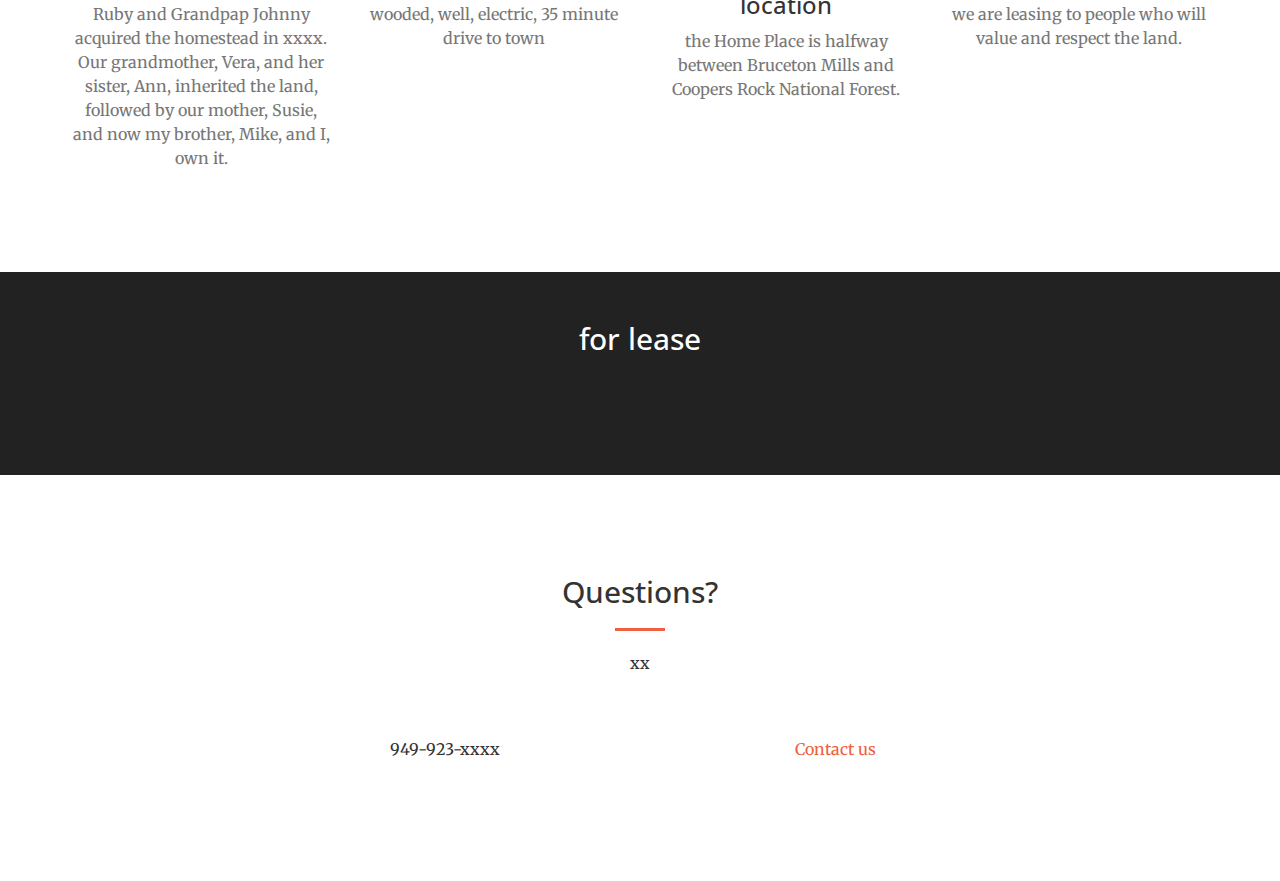
==== commit 9c6f15fa: "tweaks to text" ====
--- a/index.html
+++ b/index.html
@@ -75,7 +75,7 @@
     <header>
         <div class="header-content">
             <div class="header-content-inner">
-                <h1>The Home Place</h1>
+                <h1>the Home Place</h1>
                 <hr>
                 <p>imagine your tiny house here</p>
                 <a href="#about" class="btn btn-primary btn-xl page-scroll">for lease</a>
@@ -87,7 +87,7 @@
         <div class="container">
             <div class="row">
                 <div class="col-lg-8 col-lg-offset-2 text-center">
-                    <h2 class="section-heading">The Home Place</h2>
+                    <h2 class="section-heading">the Home Place</h2>
                     <hr class="light">
                     <p class="text-faded">Far enough to feel off the grid, and yet 35 minutes to Morgantown, home of West Virginia University</p>
                     <a href="#" class="btn btn-default btn-xl">for lease!</a>
@@ -132,7 +132,7 @@
                 <div class="col-lg-3 col-md-6 text-center">
                     <div class="service-box">
                         <i class="fa fa-4x fa-heart wow bounceIn text-primary" data-wow-delay=".3s"></i>
-                        <h3>leased with love</h3>
+                        <h3>leasing with love</h3>
                         <p class="text-muted">we are leasing to people who will value and respect the land.</p>
                     </div>
                 </div>
@@ -250,7 +250,7 @@
         <div class="container">
             <div class="row">
                 <div class="col-lg-8 col-lg-offset-2 text-center">
-                    <h2 class="section-heading">Give us a call</h2>
+                    <h2 class="section-heading">Questions?</h2>
                     <hr class="primary">
                     <p>xx</p>
                 </div>
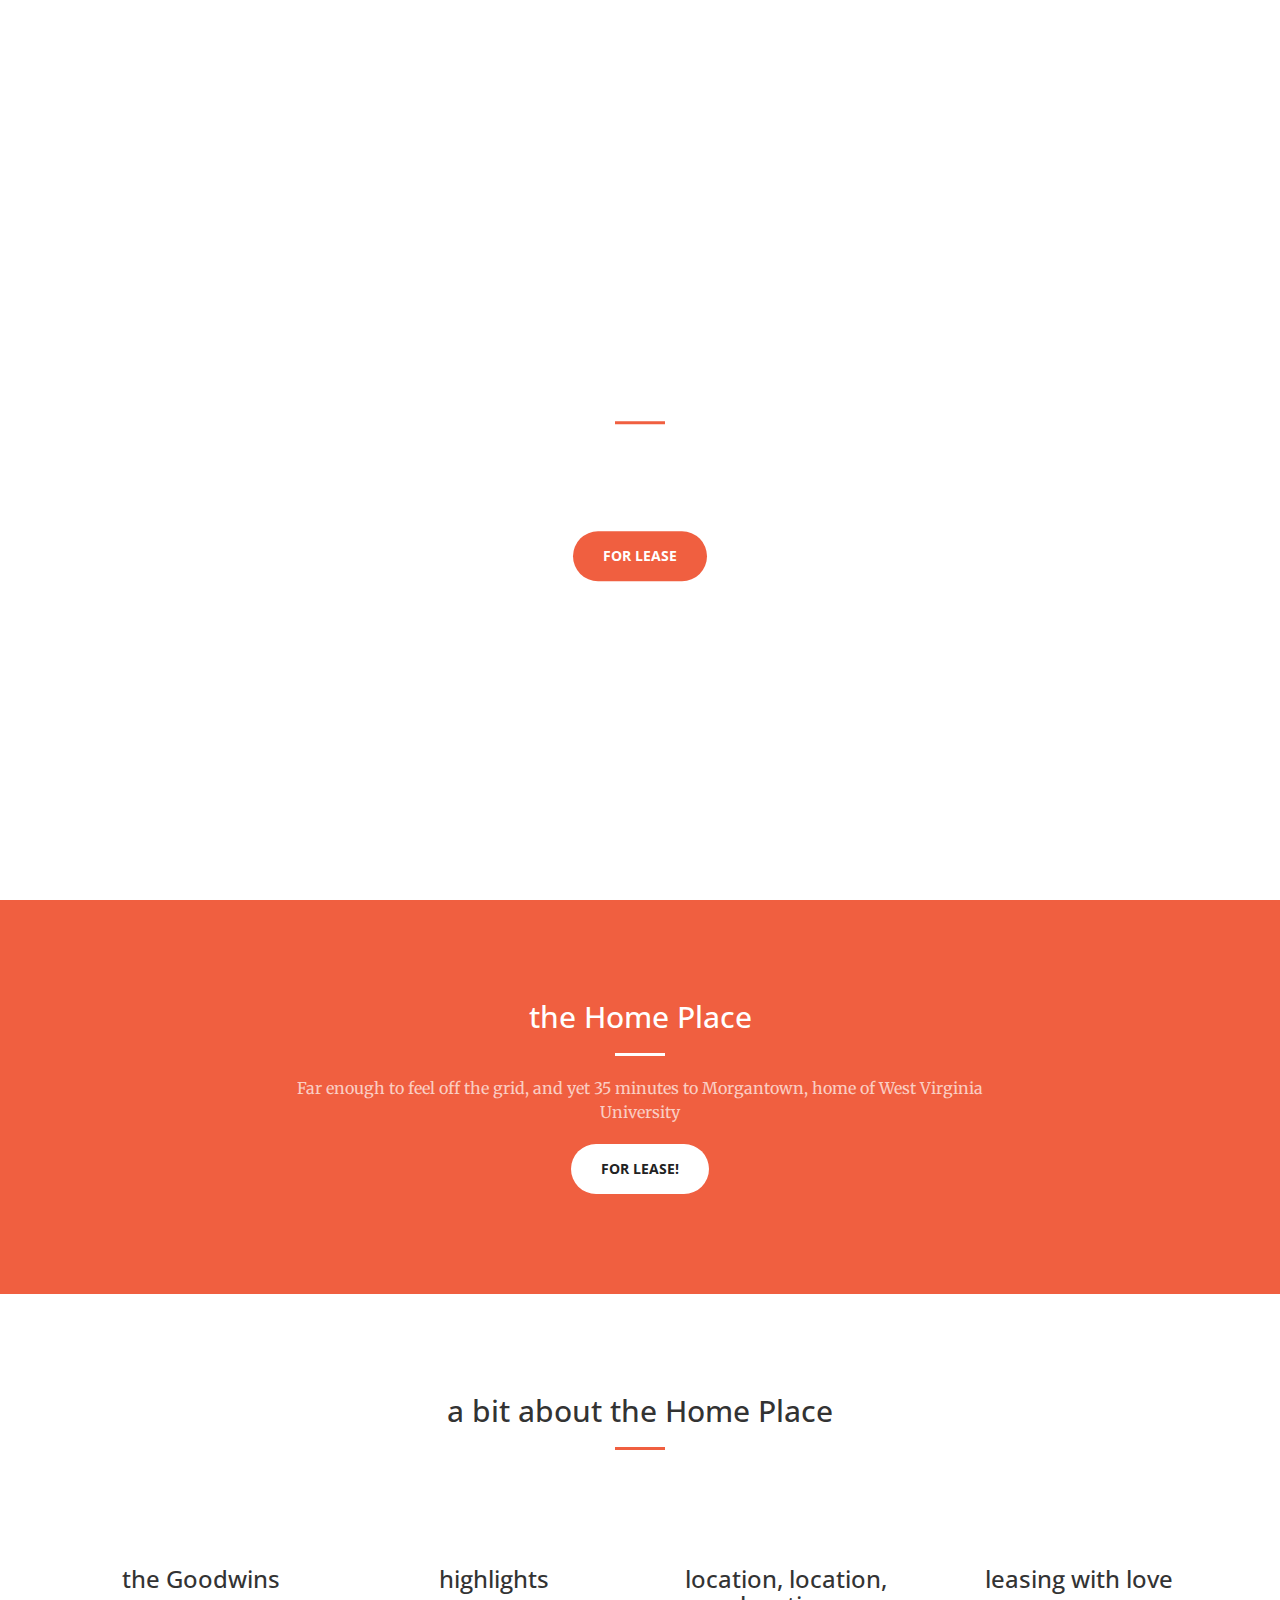
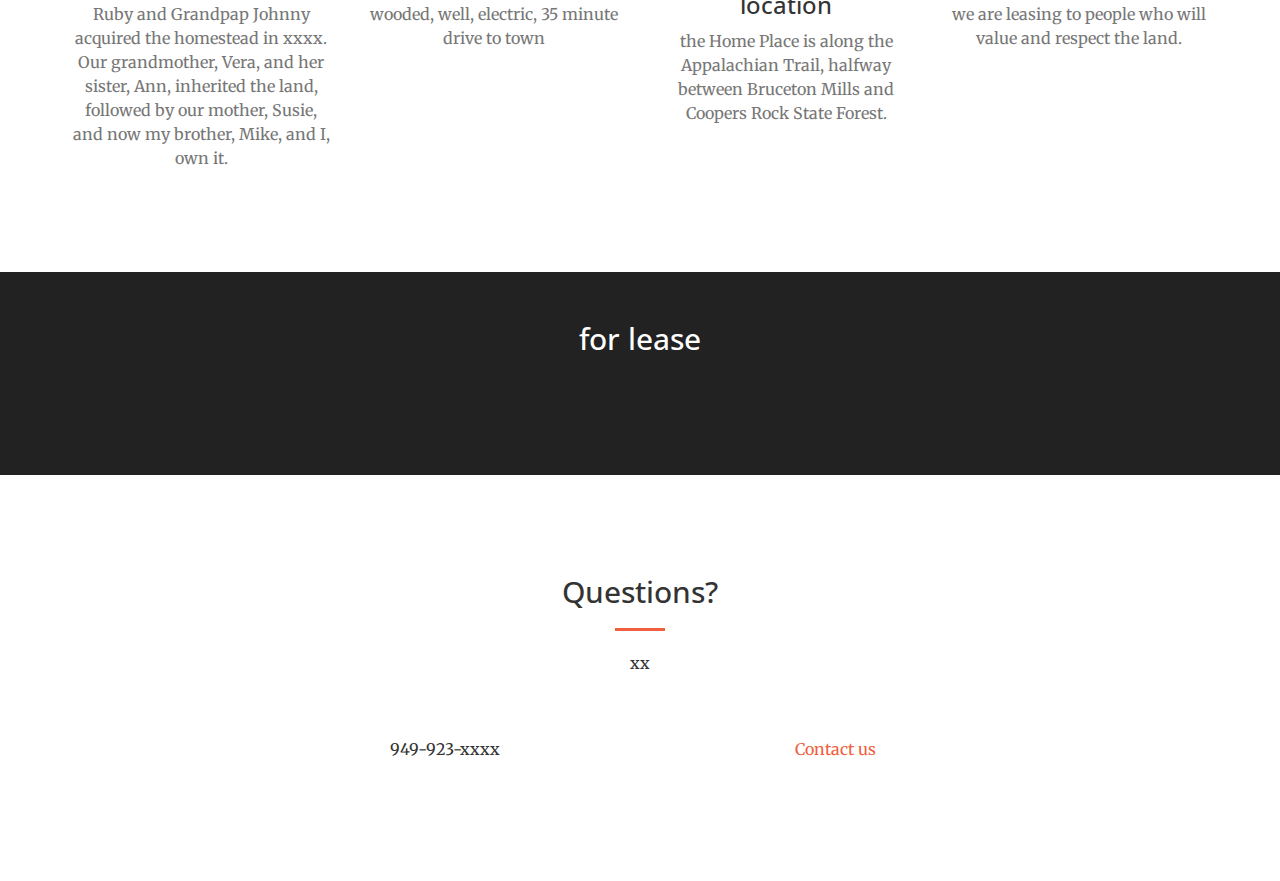
==== commit 297244be: "tweaks before trial upload to divshots" ====
--- a/index.html
+++ b/index.html
@@ -126,7 +126,7 @@
                     <div class="service-box">
                         <i class="fa fa-4x fa-map-marker wow bounceIn text-primary" data-wow-delay=".2s"></i>
                         <h3>location, location, location</h3>
-                        <p class="text-muted">the Home Place is halfway between Bruceton Mills and Coopers Rock National Forest.</p>
+                        <p class="text-muted">the Home Place is along the Appalachian Trail, halfway between Bruceton Mills and Coopers Rock State Forest.</p>
                     </div>
                 </div>
                 <div class="col-lg-3 col-md-6 text-center">
@@ -149,40 +149,40 @@
                         <div class="portfolio-box-caption">
                             <div class="portfolio-box-caption-content">
                                 <div class="project-category text-faded">
-                                    Category
-                                </div>
-                                <div class="project-name">
-                                    Project Name
-                                </div>
-                            </div>
-                        </div>
-                    </a>
-                </div>
-                <div class="col-lg-4 col-sm-6">
-                    <a href="#" class="portfolio-box">
-                        <img src="img/portfolio/coopers-rock.jpg" class="img-responsive" alt="">
-                        <div class="portfolio-box-caption">
-                            <div class="portfolio-box-caption-content">
-                                <div class="project-category text-faded">
-                                    Category
-                                </div>
-                                <div class="project-name">
-                                    Project Name
-                                </div>
-                            </div>
-                        </div>
-                    </a>
-                </div>
-                <div class="col-lg-4 col-sm-6">
-                    <a href="#" class="portfolio-box">
-                        <img src="img/portfolio/coopers-fall.jpg" class="img-responsive" alt="">
-                        <div class="portfolio-box-caption">
-                            <div class="portfolio-box-caption-content">
-                                <div class="project-category text-faded">
-                                    Category
-                                </div>
-                                <div class="project-name">
-                                    Project Name
+                                    Coopers Rock State Forest
+                                </div>
+                                <div class="project-name">
+                                    hiking, biking, picnicking and more
+                                </div>
+                            </div>
+                        </div>
+                    </a>
+                </div>
+                <div class="col-lg-4 col-sm-6">
+                    <a href="#" class="portfolio-box">
+                        <img src="img/portfolio/bigbearlake-richardfreeman.jpg" class="img-responsive" alt="">
+                        <div class="portfolio-box-caption">
+                            <div class="portfolio-box-caption-content">
+                                <div class="project-category text-faded">
+                                    Big Bear Lake
+                                </div>
+                                <div class="project-name">
+                                    outdoor activities and country bands
+                                </div>
+                            </div>
+                        </div>
+                    </a>
+                </div>
+                <div class="col-lg-4 col-sm-6">
+                    <a href="#" class="portfolio-box">
+                        <img src="img/portfolio/arthurdale-heritage.jpg" class="img-responsive" alt="">
+                        <div class="portfolio-box-caption">
+                            <div class="portfolio-box-caption-content">
+                                <div class="project-category text-faded">
+                                    Arthurdale Heritage
+                                </div>
+                                <div class="project-name">
+                                    visit the nation's first New Deal Homestead community
                                 </div>
                             </div>
                         </div>
@@ -194,10 +194,10 @@
                         <div class="portfolio-box-caption">
                             <div class="portfolio-box-caption-content">
                                 <div class="project-category text-faded">
-                                    Category
-                                </div>
-                                <div class="project-name">
-                                    Project Name
+                                    Bruceton Mills
+                                </div>
+                                <div class="project-name">
+                                    lovely and minutes away
                                 </div>
                             </div>
                         </div>
@@ -209,10 +209,10 @@
                         <div class="portfolio-box-caption">
                             <div class="portfolio-box-caption-content">
                                 <div class="project-category text-faded">
-                                    Category
-                                </div>
-                                <div class="project-name">
-                                    Project Name
+                                    Sleeping Giant
+                                </div>
+                                <div class="project-name">
+                                    catch him at Coopers Rock
                                 </div>
                             </div>
                         </div>
@@ -224,10 +224,10 @@
                         <div class="portfolio-box-caption">
                             <div class="portfolio-box-caption-content">
                                 <div class="project-category text-faded">
-                                    Category
-                                </div>
-                                <div class="project-name">
-                                    Project Name
+                                    Morgantown
+                                </div>
+                                <div class="project-name">
+                                    Monongalia County Courthouse in Morgantown, West Virginia
                                 </div>
                             </div>
                         </div>
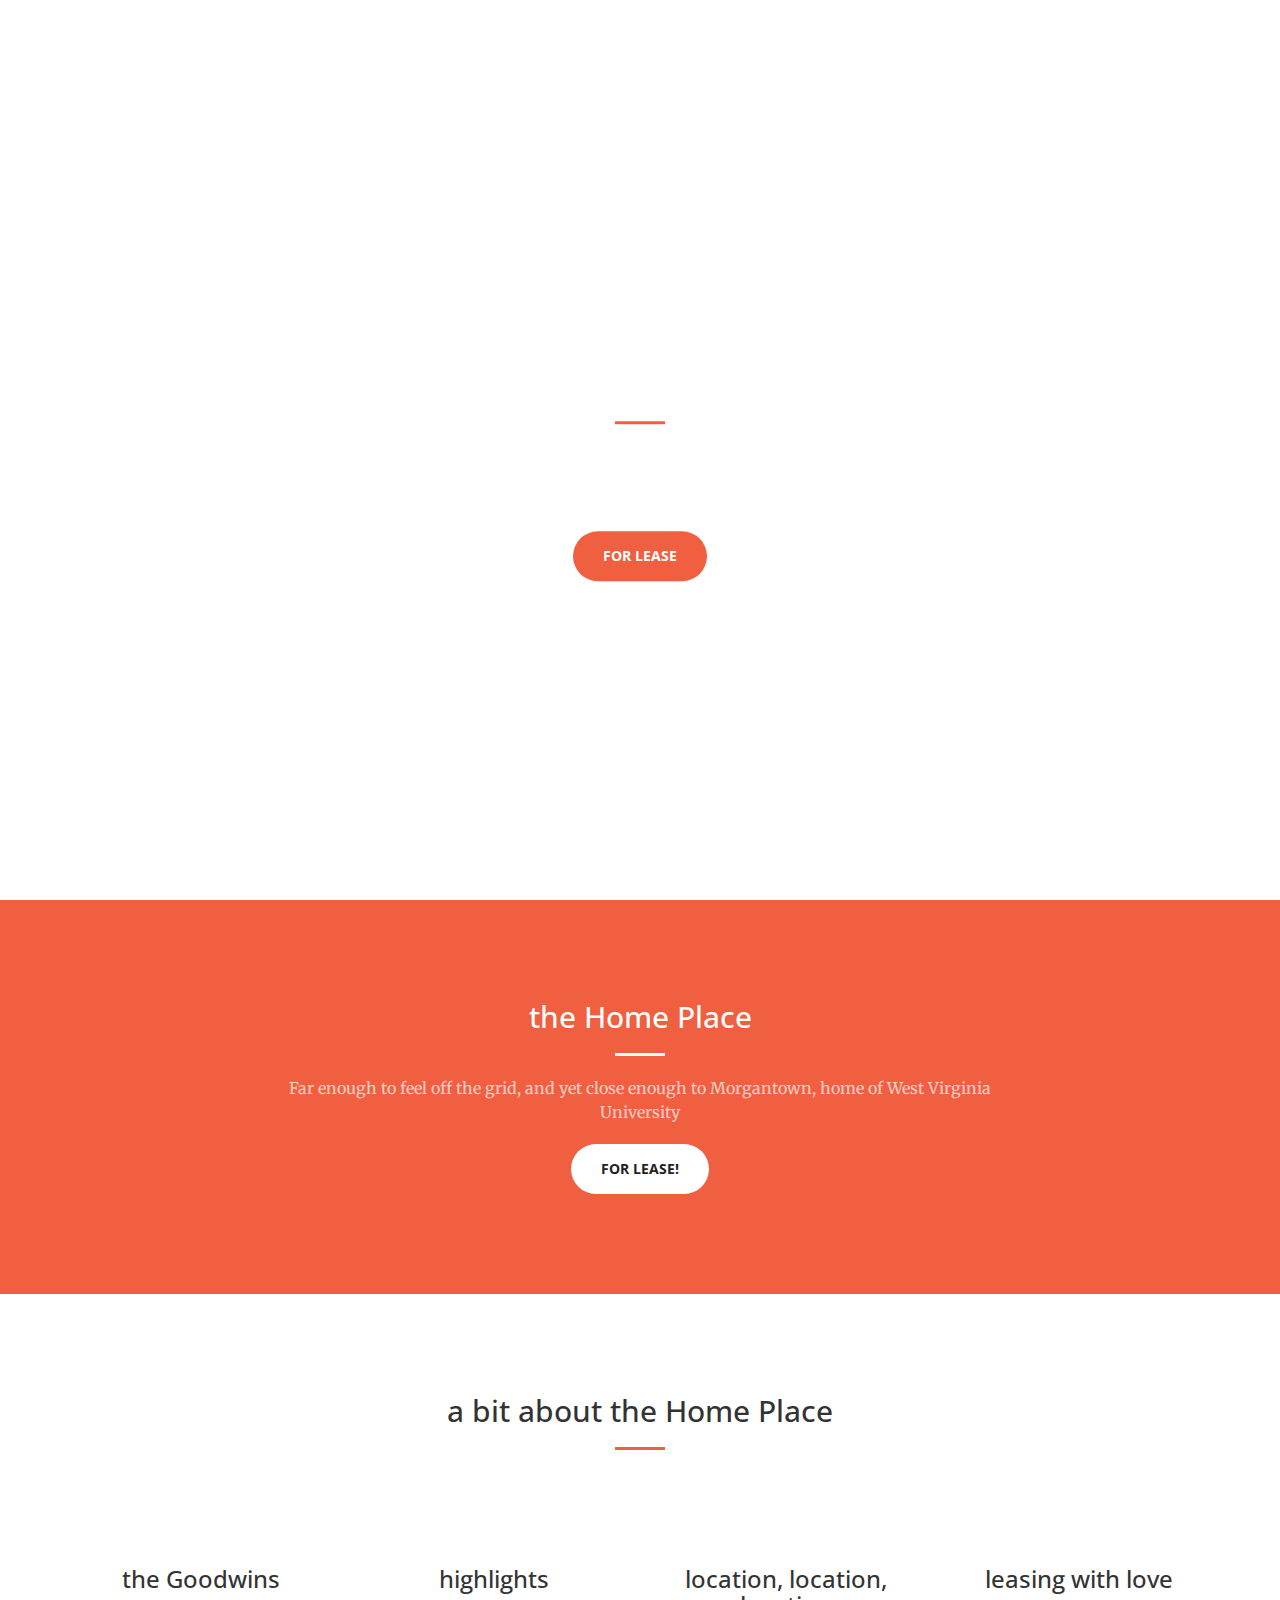
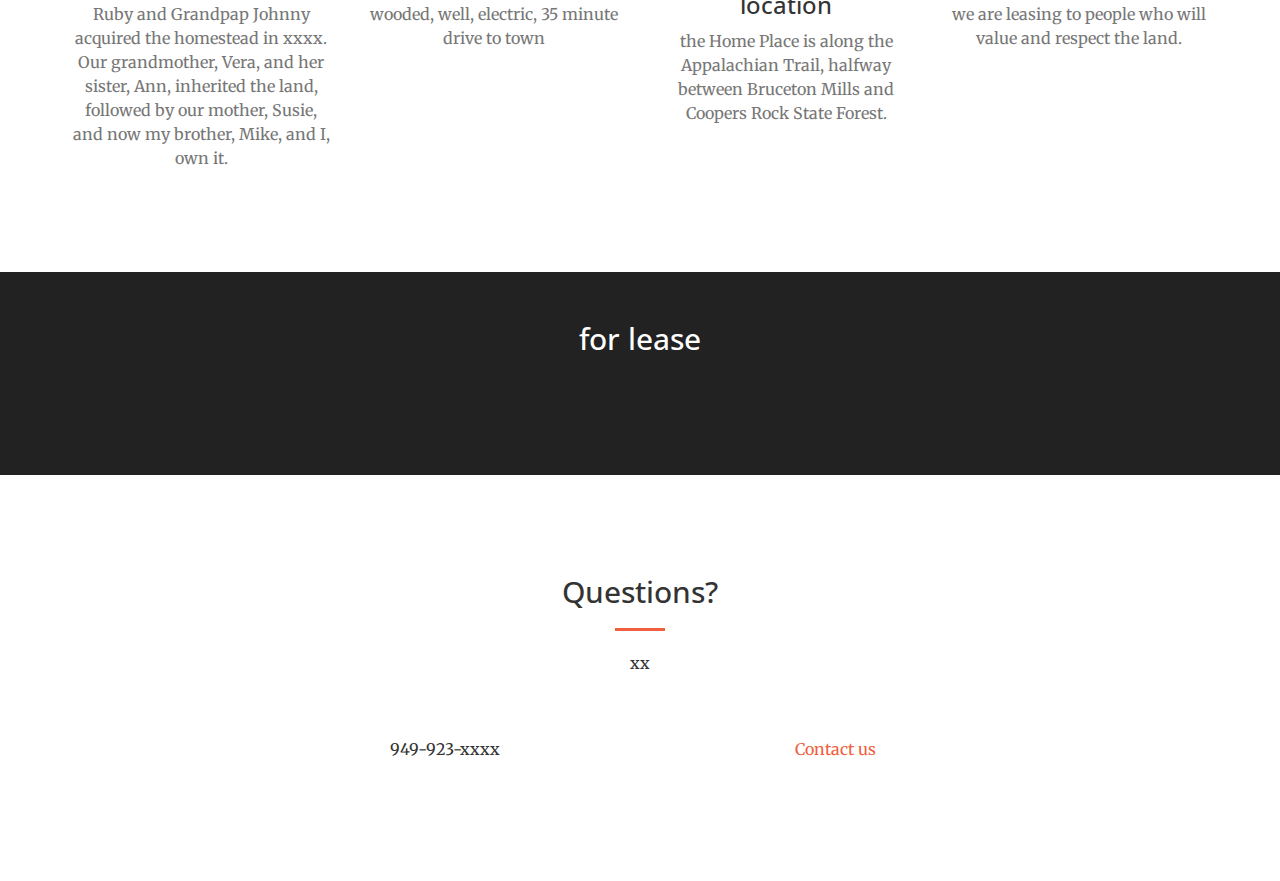
==== commit 47af94d5: "tweaks before trial upload to divshots" ====
--- a/index.html
+++ b/index.html
@@ -89,7 +89,7 @@
                 <div class="col-lg-8 col-lg-offset-2 text-center">
                     <h2 class="section-heading">the Home Place</h2>
                     <hr class="light">
-                    <p class="text-faded">Far enough to feel off the grid, and yet 35 minutes to Morgantown, home of West Virginia University</p>
+                    <p class="text-faded">Far enough to feel off the grid, and yet close enough to Morgantown, home of West Virginia University</p>
                     <a href="#" class="btn btn-default btn-xl">for lease!</a>
                 </div>
             </div>
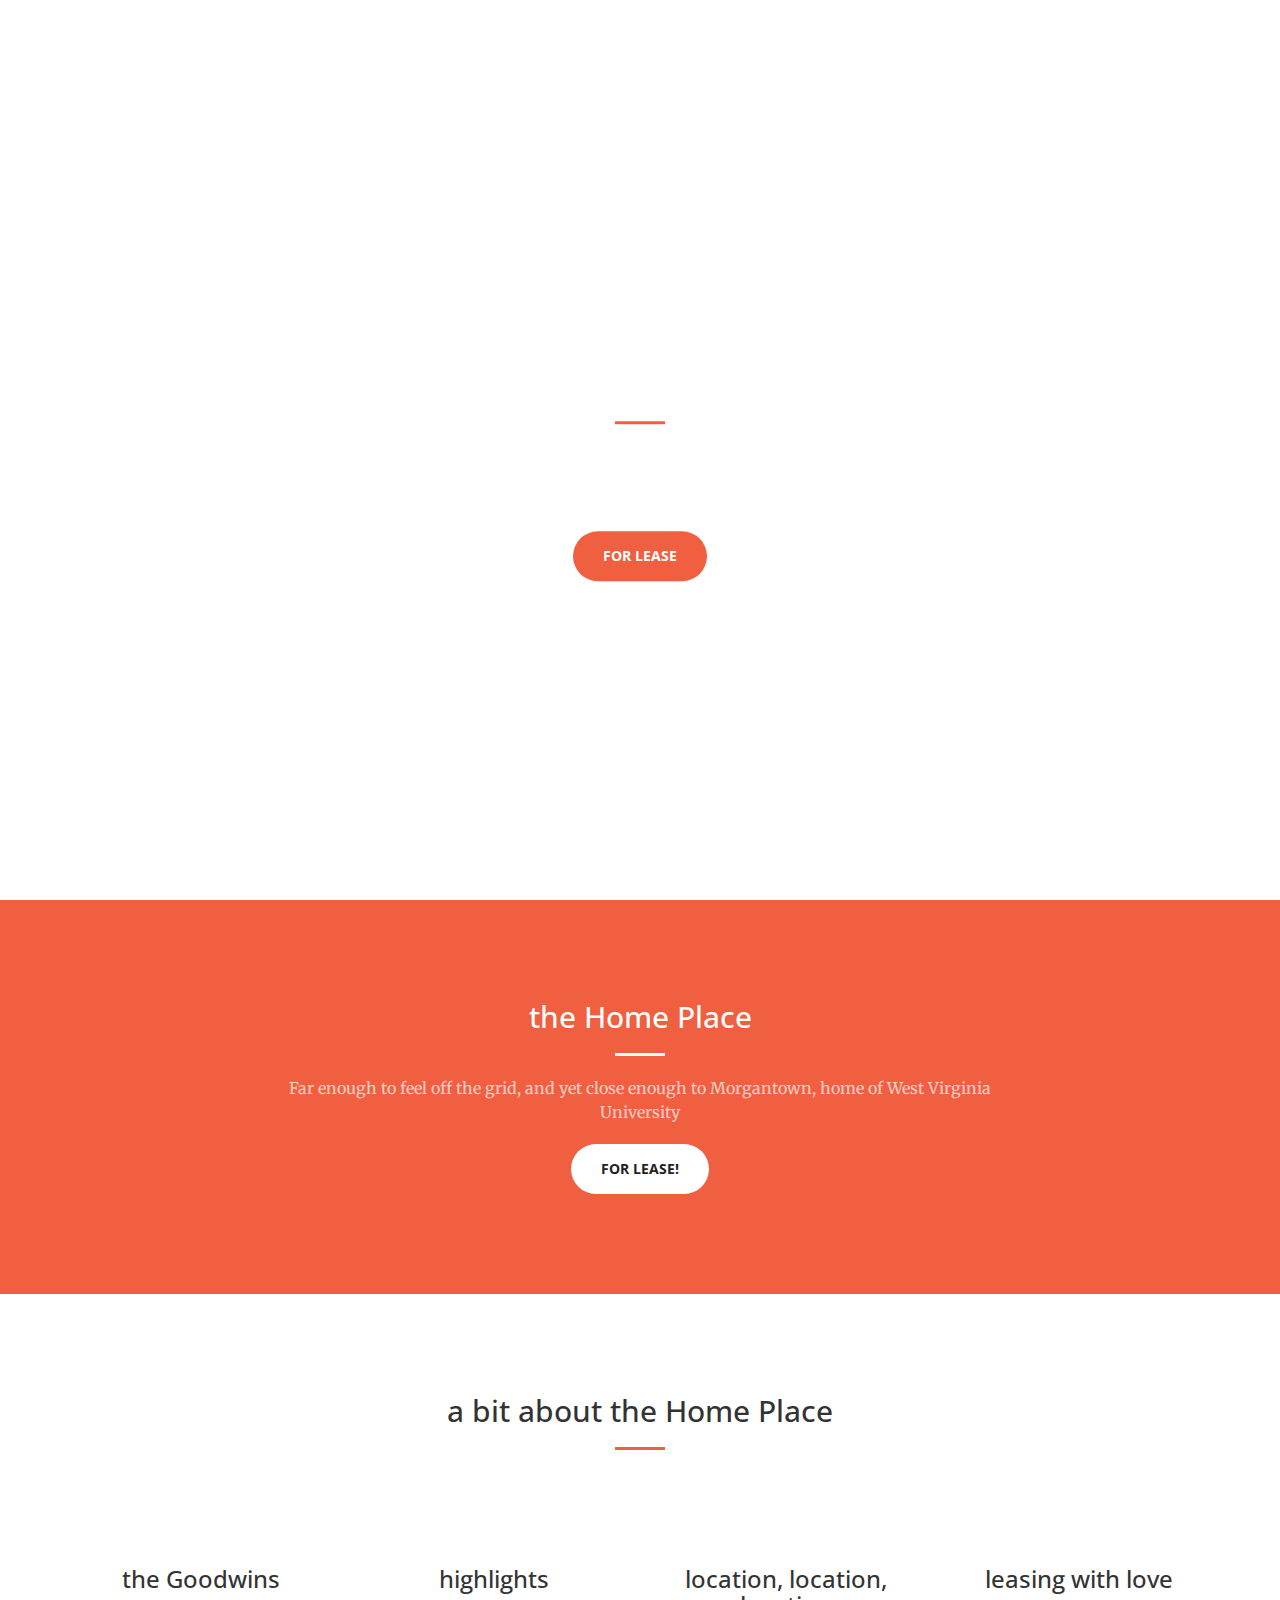
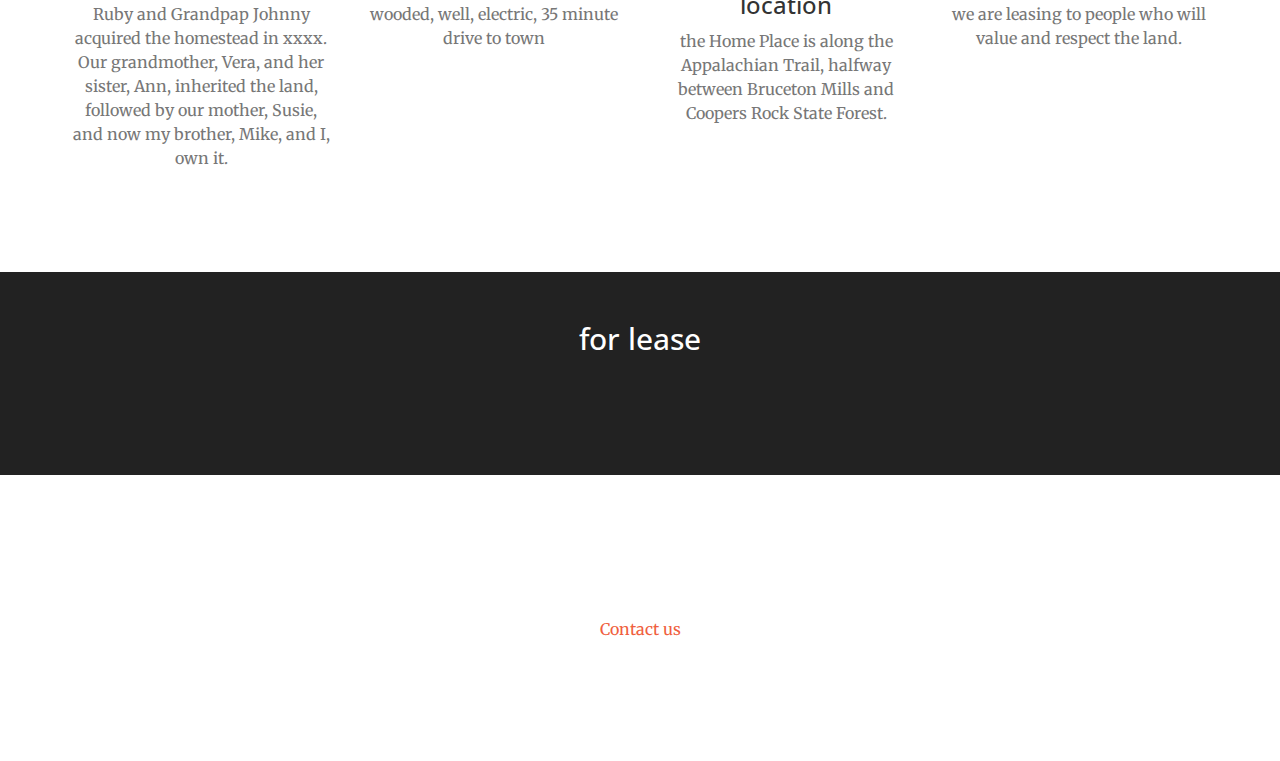
==== commit f8f7a962: "changed the contact section for only email contact" ====
--- a/index.html
+++ b/index.html
@@ -248,22 +248,24 @@
 
     <section id="contact">
         <div class="container">
-            <div class="row">
-                <div class="col-lg-8 col-lg-offset-2 text-center">
-                    <h2 class="section-heading">Questions?</h2>
-                    <hr class="primary">
-                    <p>xx</p>
-                </div>
-                <div class="col-lg-4 col-lg-offset-2 text-center">
-                    <i class="fa fa-phone fa-3x wow bounceIn"></i>
-                    <p>949-923-xxxx</p>
-                </div>
-                <div class="col-lg-4 text-center">
+            <!-- <div class="row">
+                 <div class="col-lg-4 text-center">
+                     <h2 class="section-heading">Questions?</h2>
+                     <hr class="primary">
+                     <p>xx</p>
+                 </div>
+
+                 <div class="col-lg-4 col-lg-offset-2 text-center">
+                     <i class="fa fa-phone fa-3x wow bounceIn"></i>
+                     <p>949-923-xxxx</p>
+                 </div>
+                 -->
+                <div class="text-center">
                     <i class="fa fa-envelope-o fa-3x wow bounceIn" data-wow-delay=".1s"></i>
                     <p><a href="mailto:sherri@sherricruz.com">Contact us</a></p>
                 </div>
             </div>
-        </div>
+
     </section>
 
     <!-- jQuery -->
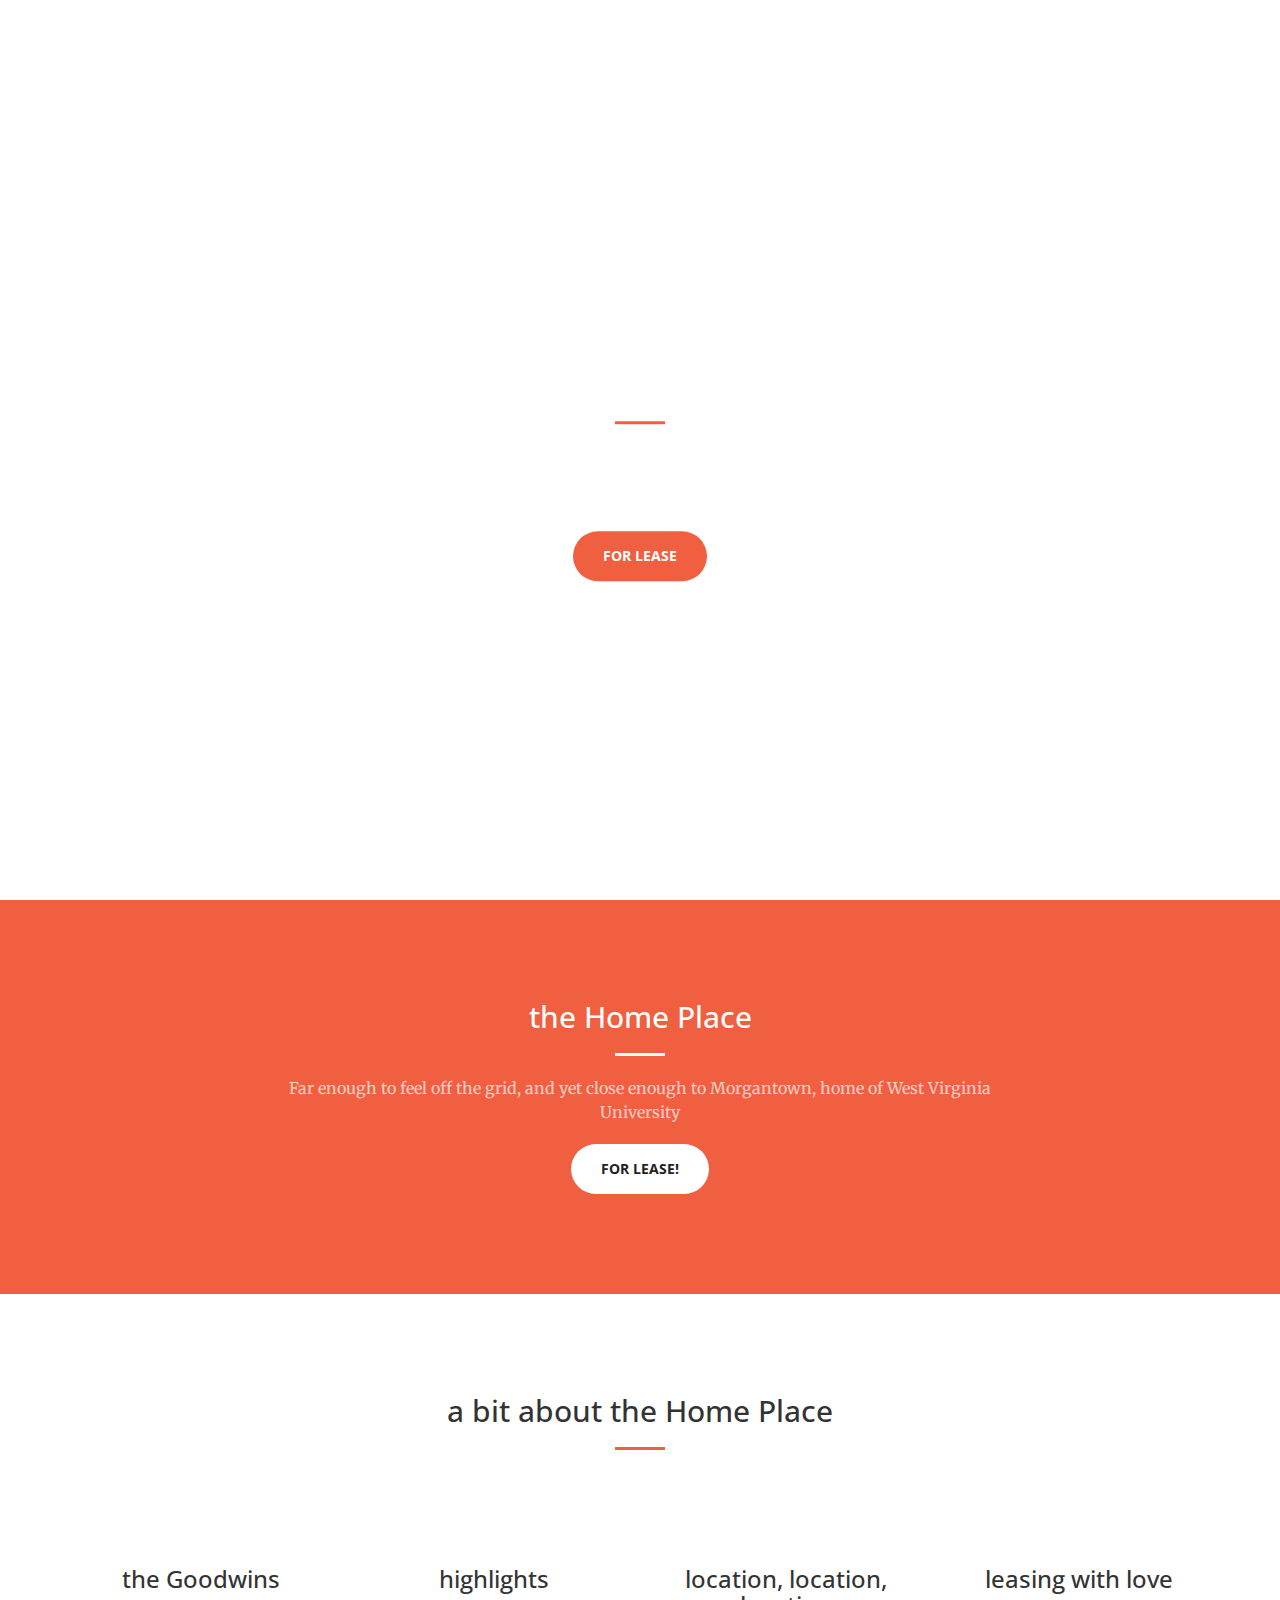
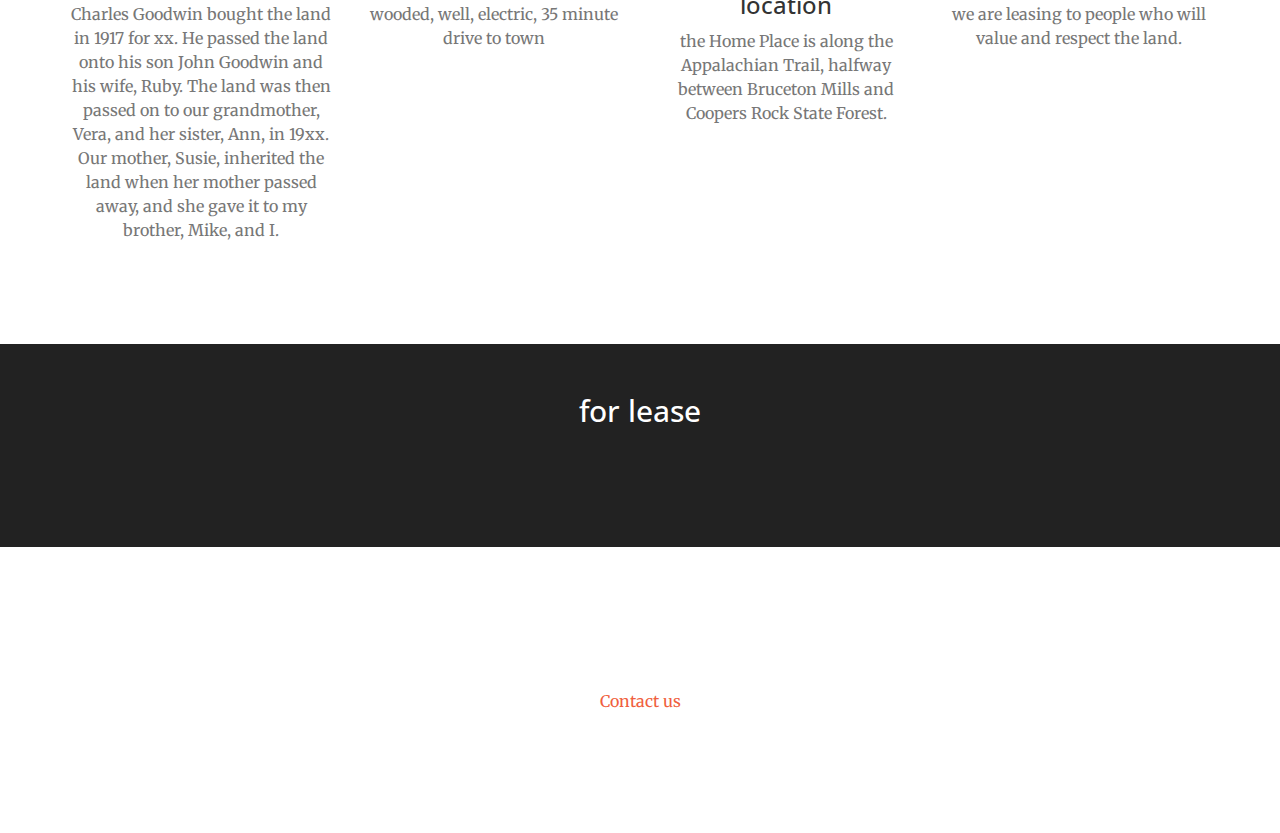
==== commit 2ab9e95a: "fixed goodwin text" ====
--- a/index.html
+++ b/index.html
@@ -111,8 +111,11 @@
                     <div class="service-box">
                         <i class="fa fa-4x fa-diamond wow bounceIn text-primary"></i>
                         <h3>the Goodwins</h3>
-                        <p class="text-muted">Ruby and Grandpap Johnny acquired the homestead in xxxx. Our grandmother, Vera, and her
-                        sister, Ann, inherited the land, followed by our mother, Susie, and now my brother, Mike, and I, own it. </p>
+                        <p class="text-muted">Charles Goodwin bought the land in 1917 for xx.
+                            He passed the land onto his son John Goodwin and his wife, Ruby.
+                            The land was then passed on to our  grandmother, Vera, and her sister, Ann, in 19xx.
+                            Our mother, Susie, inherited the land when her mother passed away,
+                            and she gave it to my brother, Mike, and I.</p>
                     </div>
                 </div>
                 <div class="col-lg-3 col-md-6 text-center">
@@ -248,18 +251,7 @@
 
     <section id="contact">
         <div class="container">
-            <!-- <div class="row">
-                 <div class="col-lg-4 text-center">
-                     <h2 class="section-heading">Questions?</h2>
-                     <hr class="primary">
-                     <p>xx</p>
-                 </div>
-
-                 <div class="col-lg-4 col-lg-offset-2 text-center">
-                     <i class="fa fa-phone fa-3x wow bounceIn"></i>
-                     <p>949-923-xxxx</p>
-                 </div>
-                 -->
+
                 <div class="text-center">
                     <i class="fa fa-envelope-o fa-3x wow bounceIn" data-wow-delay=".1s"></i>
                     <p><a href="mailto:sherri@sherricruz.com">Contact us</a></p>
